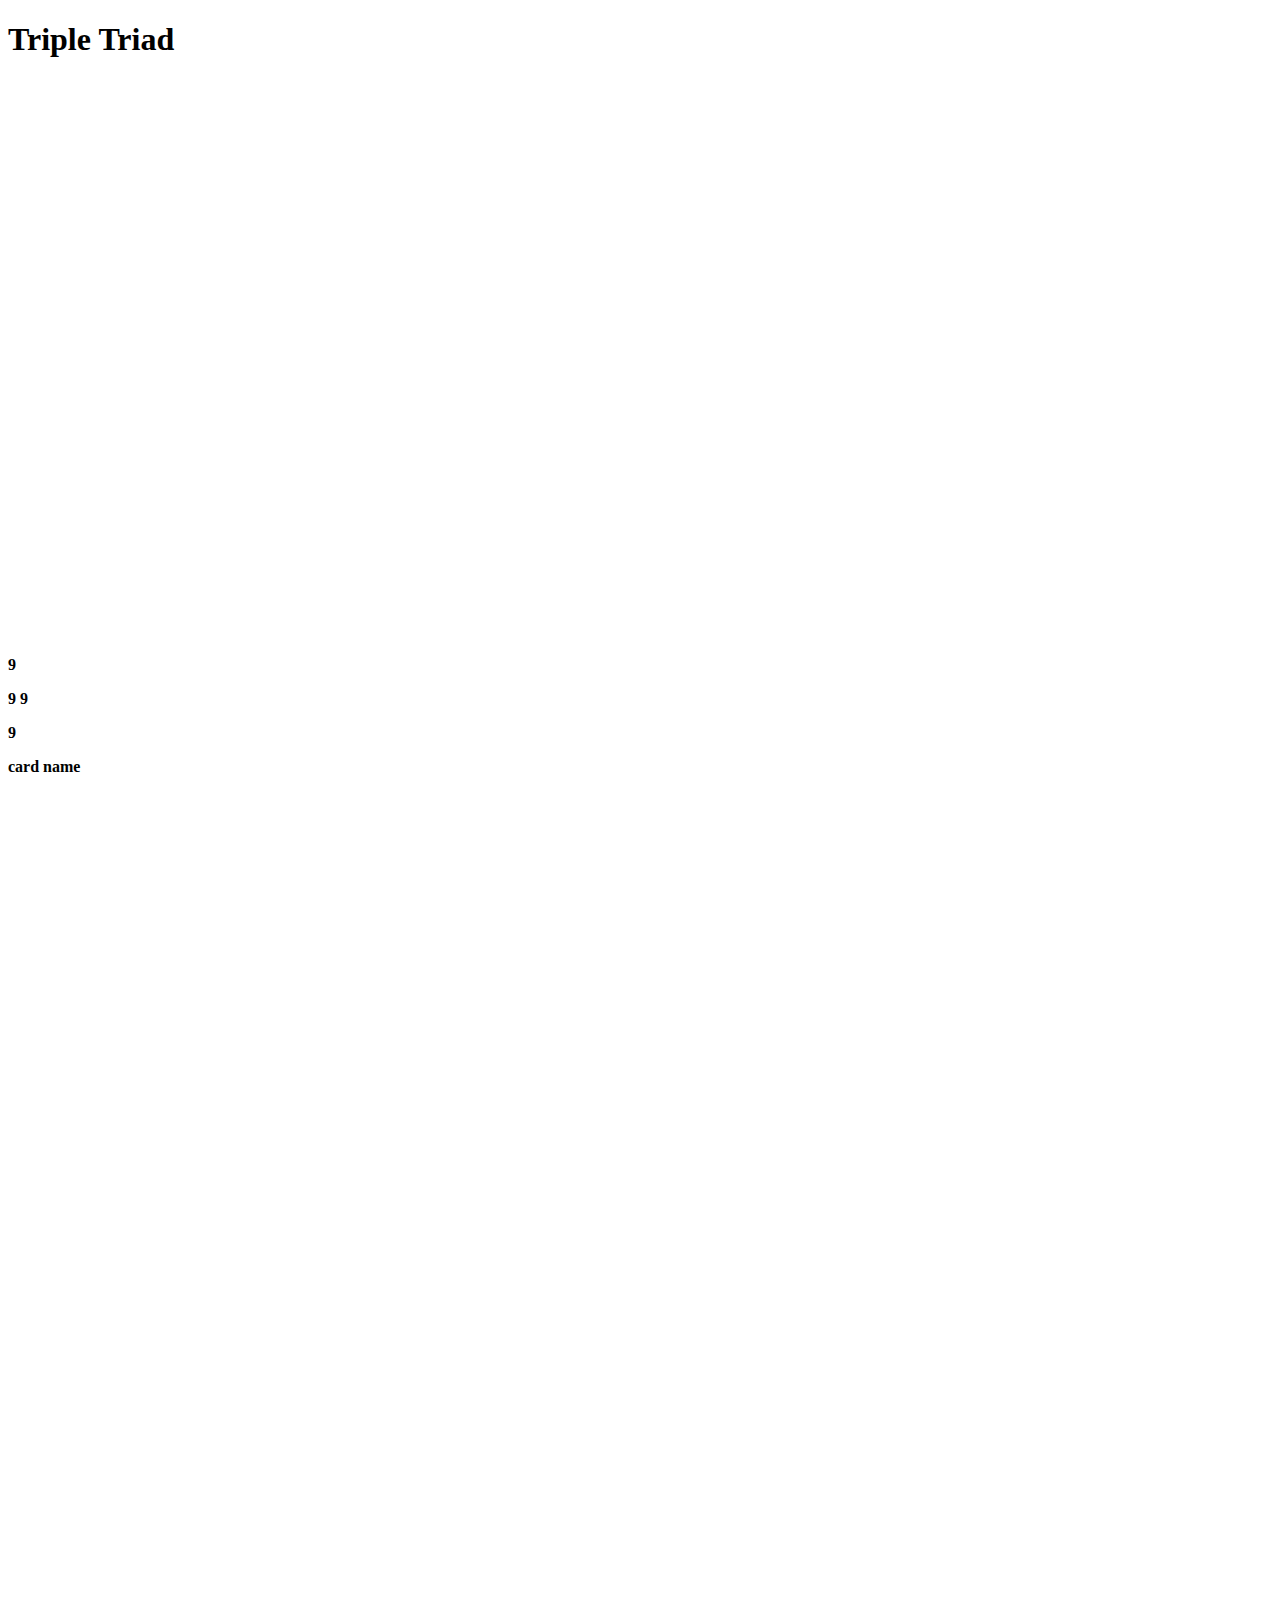
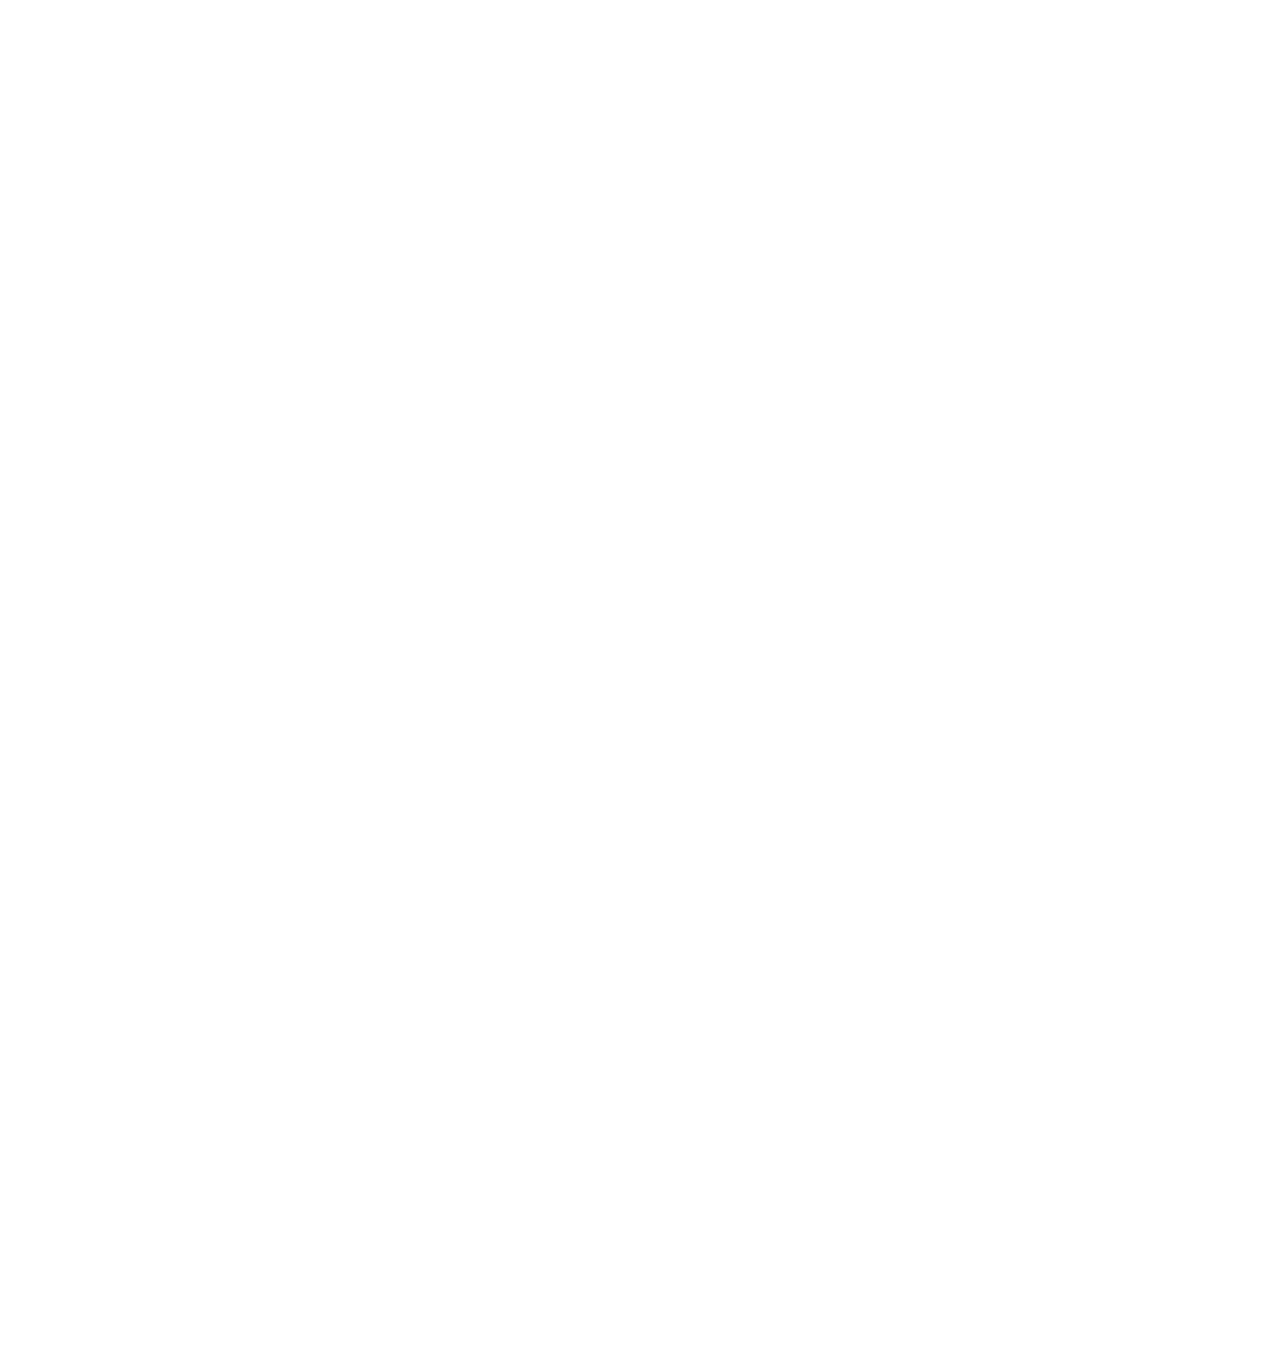
==== index.html @ 3835e5b9 "Add html and css sketch" ====
<!DOCTYPE html>
<html lang="en">
<head>
    <meta charset="UTF-8">
    <meta http-equiv="X-UA-Compatible" content="IE=edge">
    <meta name="viewport" content="width=device-width, initial-scale=1.0">
    <title>Triple Triad</title>
    
    <!-- Link to Bootstratp -->
    <link 
        rel="stylesheet" 
        href="https://cdn.jsdelivr.net/npm/bootstrap@5.1.0/dist/css/bootstrap.min.css" integrity="sha384-KyZXEAg3QhqLMpG8r+8fhAXLRk2vvoC2f3B09zVXn8CA5QIVfZOJ3BCsw2P0p/We" crossorigin="anonymous"
    />

    <!-- Linking the styles -->
    <link rel="stylesheet" href="./assets/styles/style.css">
</head>
<body 
    class="
        container 
        vw-100
        vh-100
        d-flex
        flex-column
        justify-content-center
        align-items-center">

    <header>
        <nav>

        </nav>
    </header>

    <div class="game-title">
        <h1 class="m-5">Triple Triad</h1> 
    </div>
    <div>
        
        <div class="board-area d-flex align-items-stretch">
            
            <div id="player2-hands" class="row tile-row d-flex flex-column justify-content-center align-items-center">
                <div class="col border border-dark text-center player-hands"></div>
            </div>
            
            <div id="main-board" class="row tile-row d-flex justify-content-center align-items-center">
                <div class="col-4 border border-dark text-center tile">
                    <p id="top" class="text-end me-2 my-0">9</p>
                    <p class="text-end my-0"><span id="left" class="me-1">9</span> <span id="right">9</span></p>
                    <p id="bottom" class="text-end me-2 my-0">9</p>
                    <p id="card-name" class="card-name mt-3">card name</p>
                </div>
                <div class="col-4 border border-dark text-center tile"></div>
                <div class="col-4 border border-dark text-center tile"></div>
                <div class="col-4 border border-dark text-center tile"></div>
                <div class="col-4 border border-dark text-center tile"></div>
                <div class="col-4 border border-dark text-center tile"></div>
                <div class="col-4 border border-dark text-center tile"></div>
                <div class="col-4 border border-dark text-center tile"></div>
                <div class="col-4 border border-dark text-center tile"></div>
            </div>
            
            <div id="player1-hands" class="row tile-row d-flex flex-column justify-content-center align-items-center">
                <div class="col border border-dark text-center player-hands"></div>
            </div>
            
        </div>
        

    </div>
    
    <!-- Linking JS -->
    <script src="./assets/scripts/game.js"></script>
    <script src="./assets/scripts/index.js"></script>

</body>
</html>
---- assets/styles/style.css ----
.tile {
    height: 192px;
    font-size: 16px;
    font-weight: bold;
  }
  
.tile-row {
    width: calc(160px * 3);
}

.player-hands {
    height: calc(112px * 5);
    width: 162px;
}

#player2-hands {
    width: 300px;
}

#player1-hands {
    width: 300px;
}
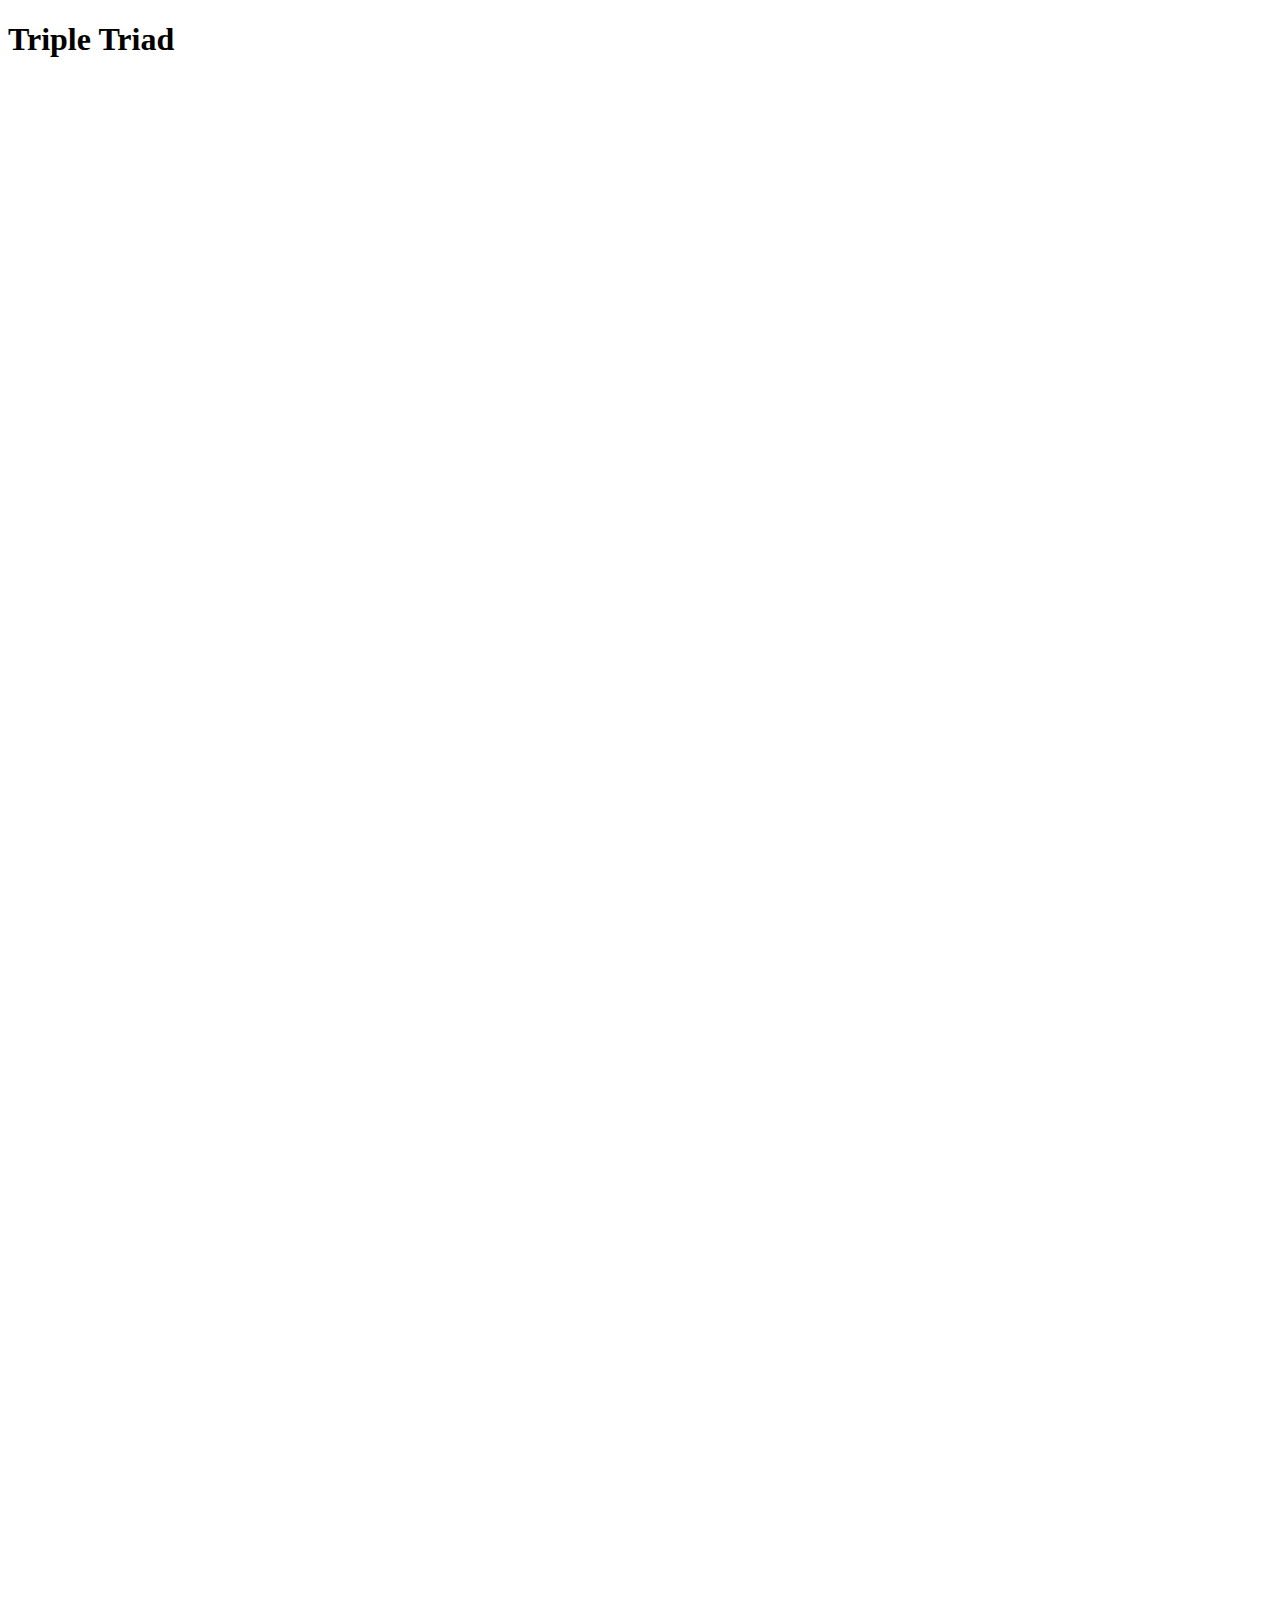
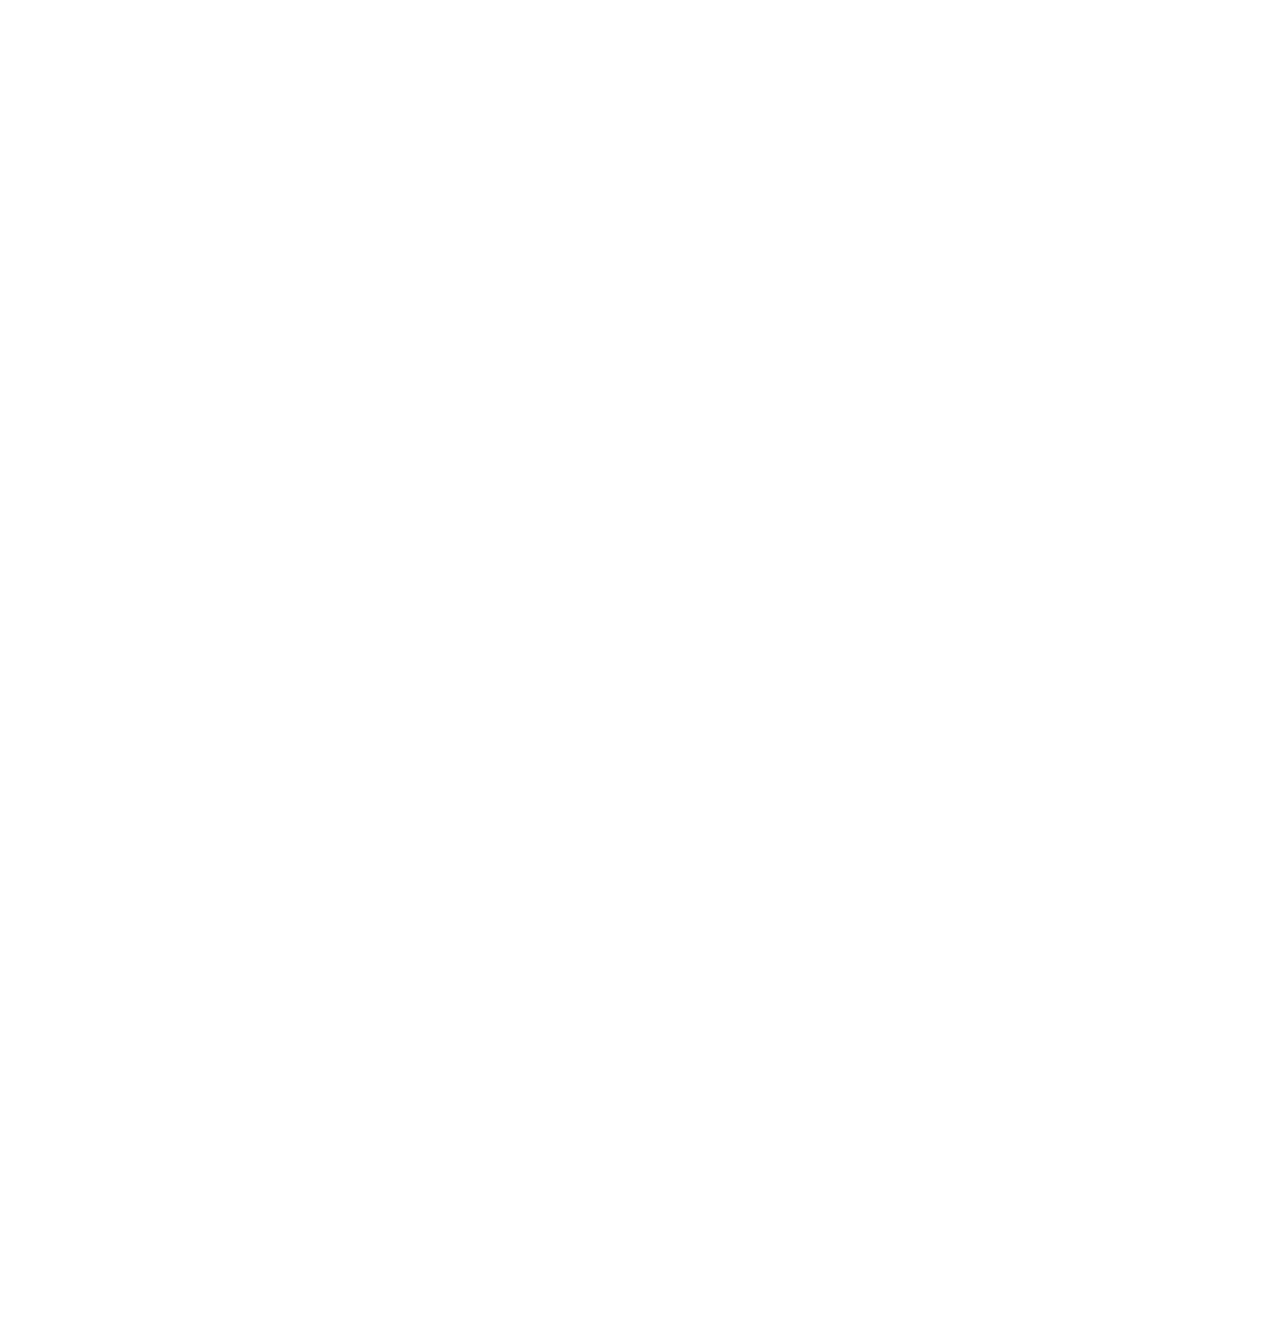
==== commit 2c2684d3: "Create the board and the players deck" ====
--- a/index.html
+++ b/index.html
@@ -32,40 +32,39 @@
     </header>
 
     <div class="game-title">
-        <h1 class="m-5">Triple Triad</h1> 
+        <h1>Triple Triad</h1> 
     </div>
-    <div>
+    <div class="">
+    <div class="board-area d-flex align-items-center">
         
-        <div class="board-area d-flex align-items-stretch">
-            
-            <div id="player2-hands" class="row tile-row d-flex flex-column justify-content-center align-items-center">
-                <div class="col border border-dark text-center player-hands"></div>
-            </div>
-            
-            <div id="main-board" class="row tile-row d-flex justify-content-center align-items-center">
-                <div class="col-4 border border-dark text-center tile">
-                    <p id="top" class="text-end me-2 my-0">9</p>
-                    <p class="text-end my-0"><span id="left" class="me-1">9</span> <span id="right">9</span></p>
-                    <p id="bottom" class="text-end me-2 my-0">9</p>
-                    <p id="card-name" class="card-name mt-3">card name</p>
-                </div>
-                <div class="col-4 border border-dark text-center tile"></div>
-                <div class="col-4 border border-dark text-center tile"></div>
-                <div class="col-4 border border-dark text-center tile"></div>
-                <div class="col-4 border border-dark text-center tile"></div>
-                <div class="col-4 border border-dark text-center tile"></div>
-                <div class="col-4 border border-dark text-center tile"></div>
-                <div class="col-4 border border-dark text-center tile"></div>
-                <div class="col-4 border border-dark text-center tile"></div>
-            </div>
-            
-            <div id="player1-hands" class="row tile-row d-flex flex-column justify-content-center align-items-center">
-                <div class="col border border-dark text-center player-hands"></div>
-            </div>
-            
+        <div id="player2-hands" class="row tile-row d-flex flex-column justify-content-center align-items-center player-hands">
+            <div class="col border border-dark text-center player2-hands-cards"></div>
+            <div class="col border border-dark text-center player2-hands-cards"></div>
+            <div class="col border border-dark text-center player2-hands-cards"></div>
+            <div class="col border border-dark text-center player2-hands-cards"></div>
+            <div class="col border border-dark text-center player2-hands-cards"></div>
         </div>
         
-
+        <div id="main-board" class="row tile-row d-flex justify-content-center align-items-center">
+            <div class="col-4 border border-dark text-center tile"></div>
+            <div class="col-4 border border-dark text-center tile"></div>
+            <div class="col-4 border border-dark text-center tile"></div>
+            <div class="col-4 border border-dark text-center tile"></div>
+            <div class="col-4 border border-dark text-center tile"></div>
+            <div class="col-4 border border-dark text-center tile"></div>
+            <div class="col-4 border border-dark text-center tile"></div>
+            <div class="col-4 border border-dark text-center tile"></div>
+            <div class="col-4 border border-dark text-center tile"></div>
+        </div>
+        
+        <div id="player1-hands" class="row tile-row d-flex flex-column justify-content-center align-items-center player-hands">
+            <div class="col border border-dark text-center player1-hands-cards"></div>
+            <div class="col border border-dark text-center player1-hands-cards"></div>
+            <div class="col border border-dark text-center player1-hands-cards"></div>
+            <div class="col border border-dark text-center player1-hands-cards"></div>
+            <div class="col border border-dark text-center player1-hands-cards"></div>
+        </div>
+    </div>  
     </div>
     
     <!-- Linking JS -->
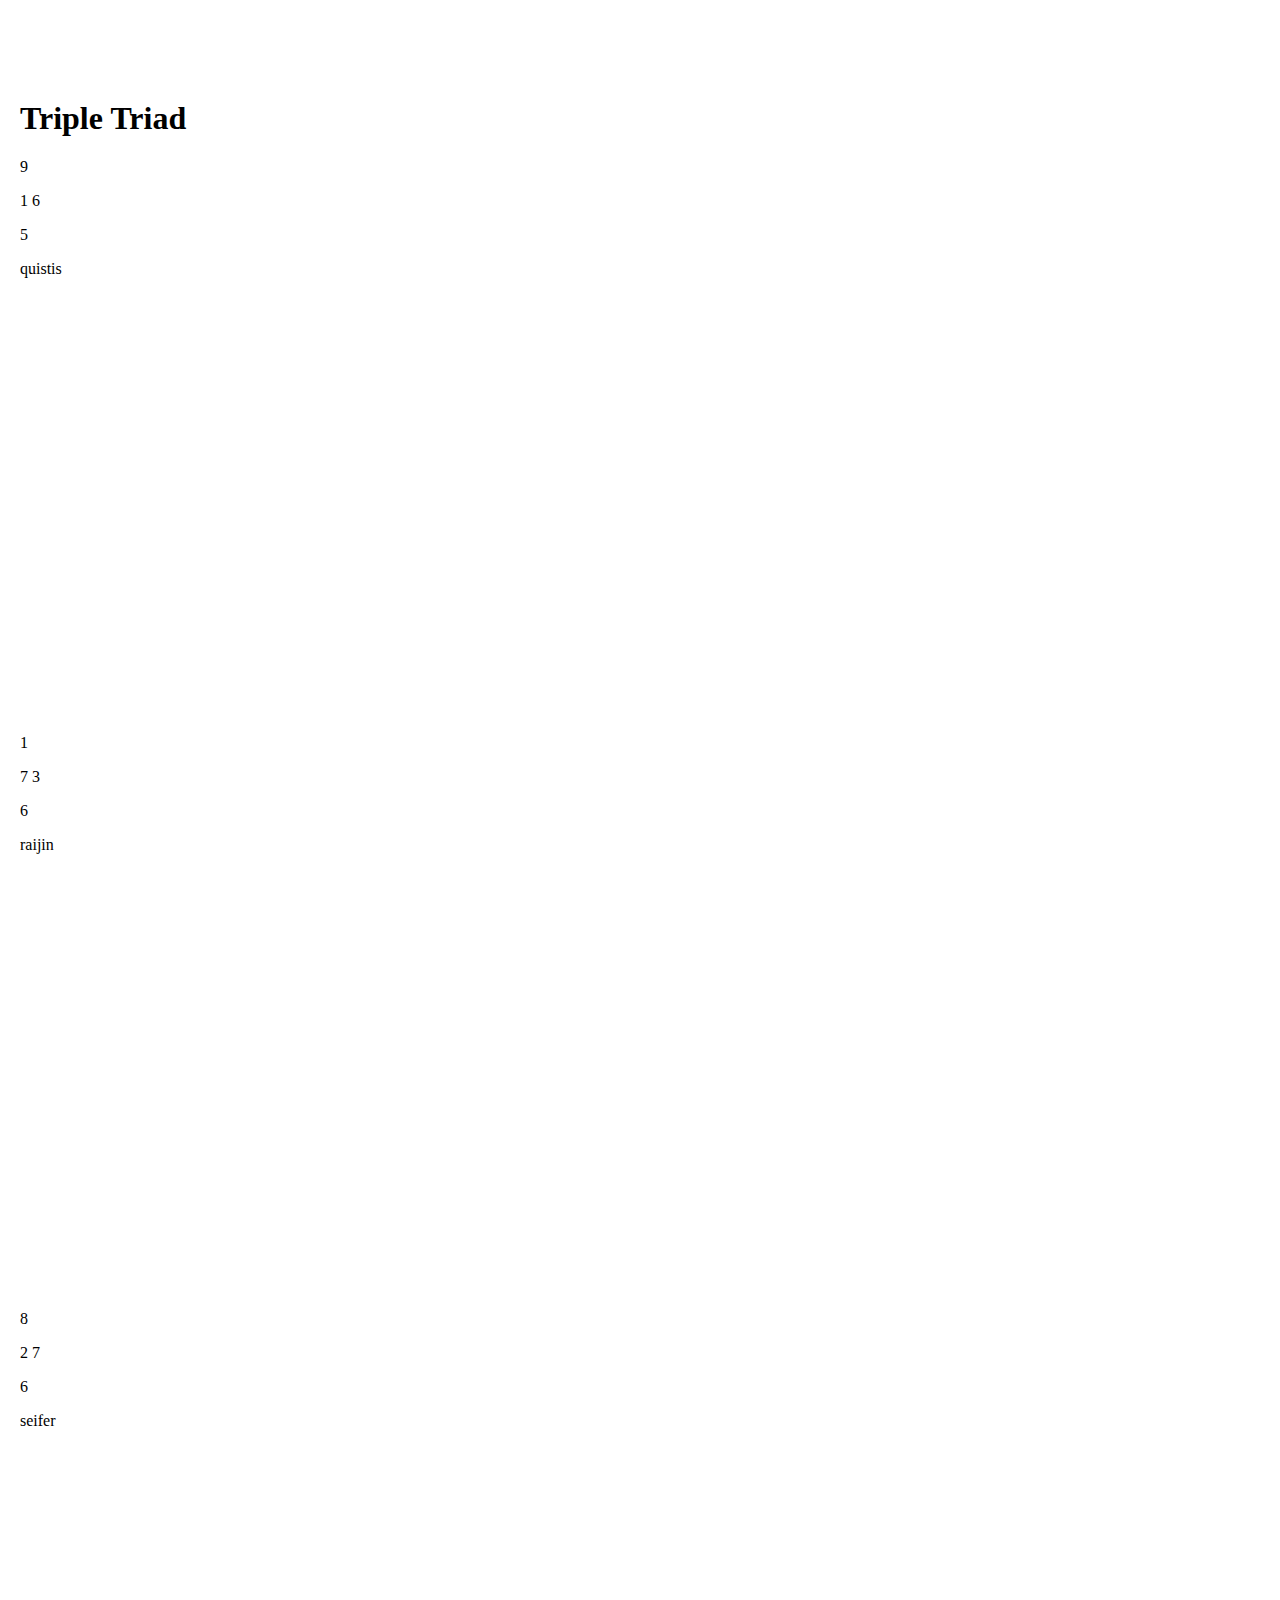
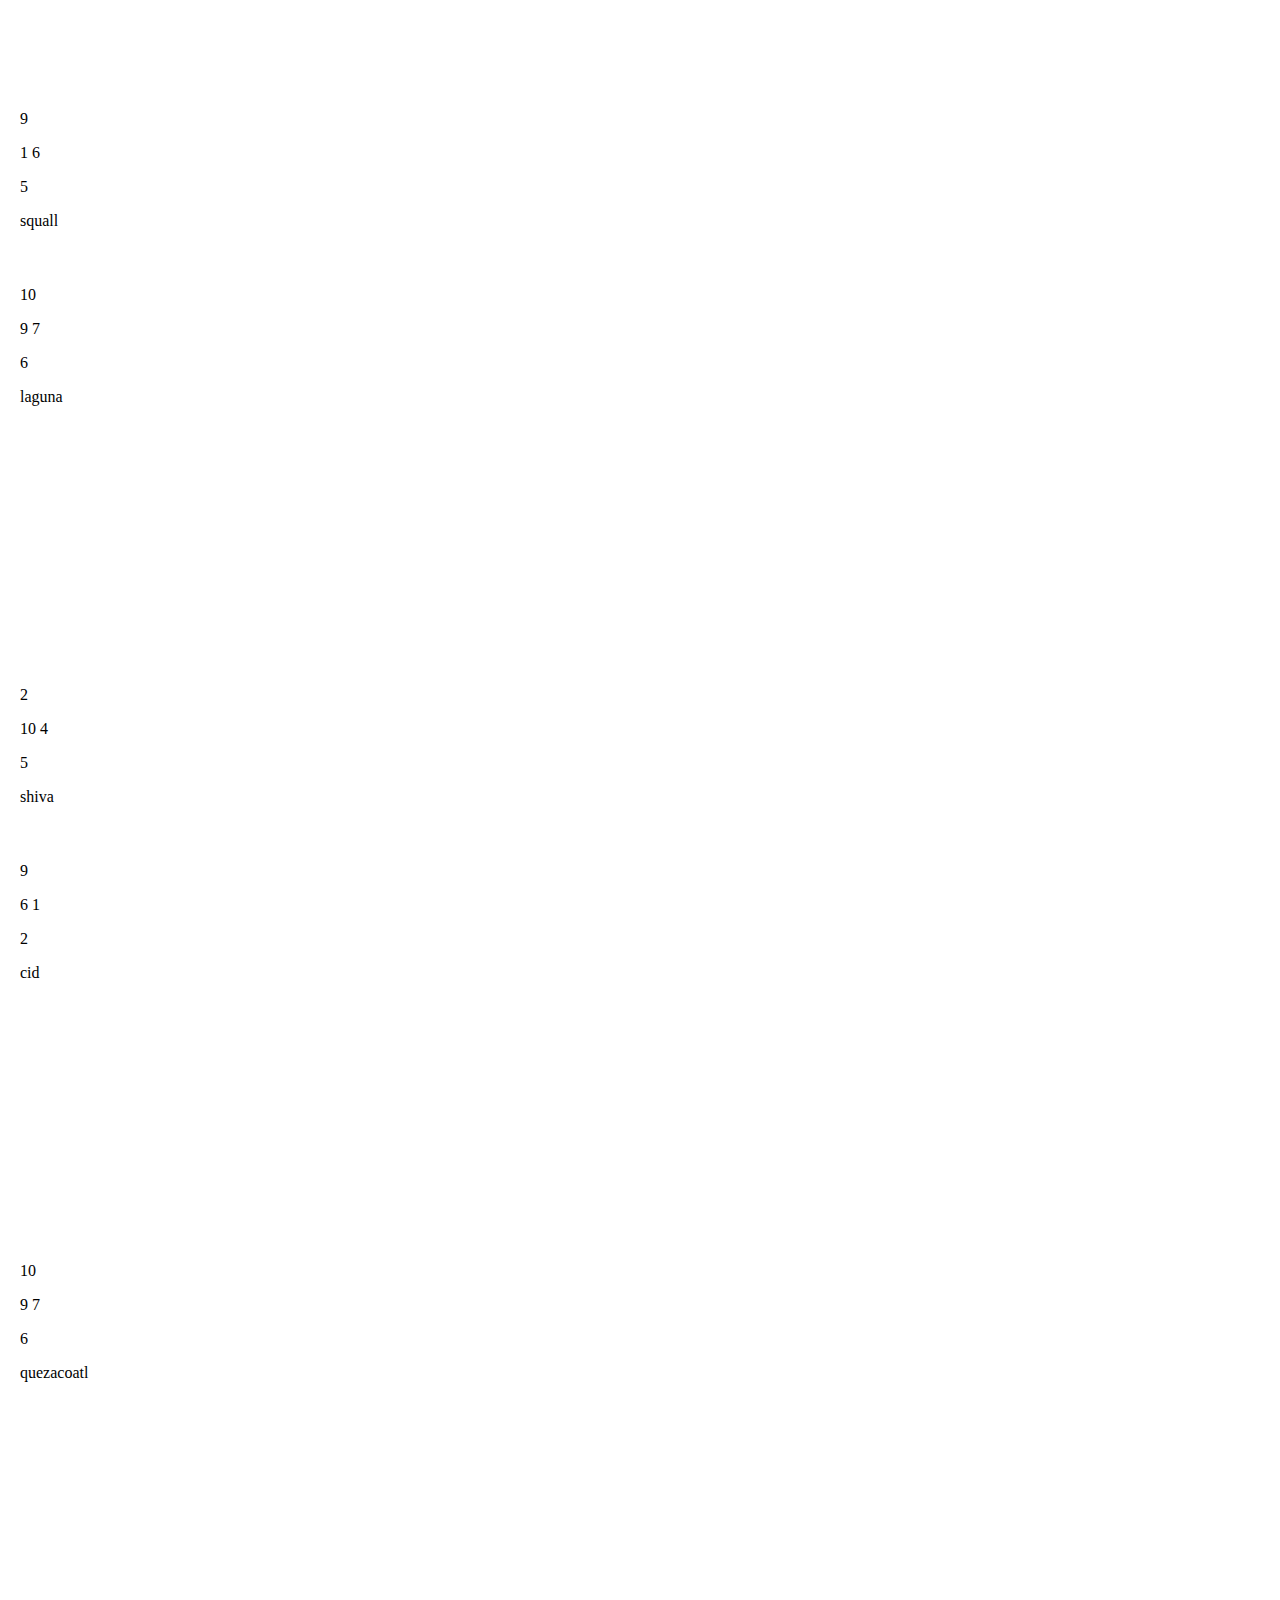
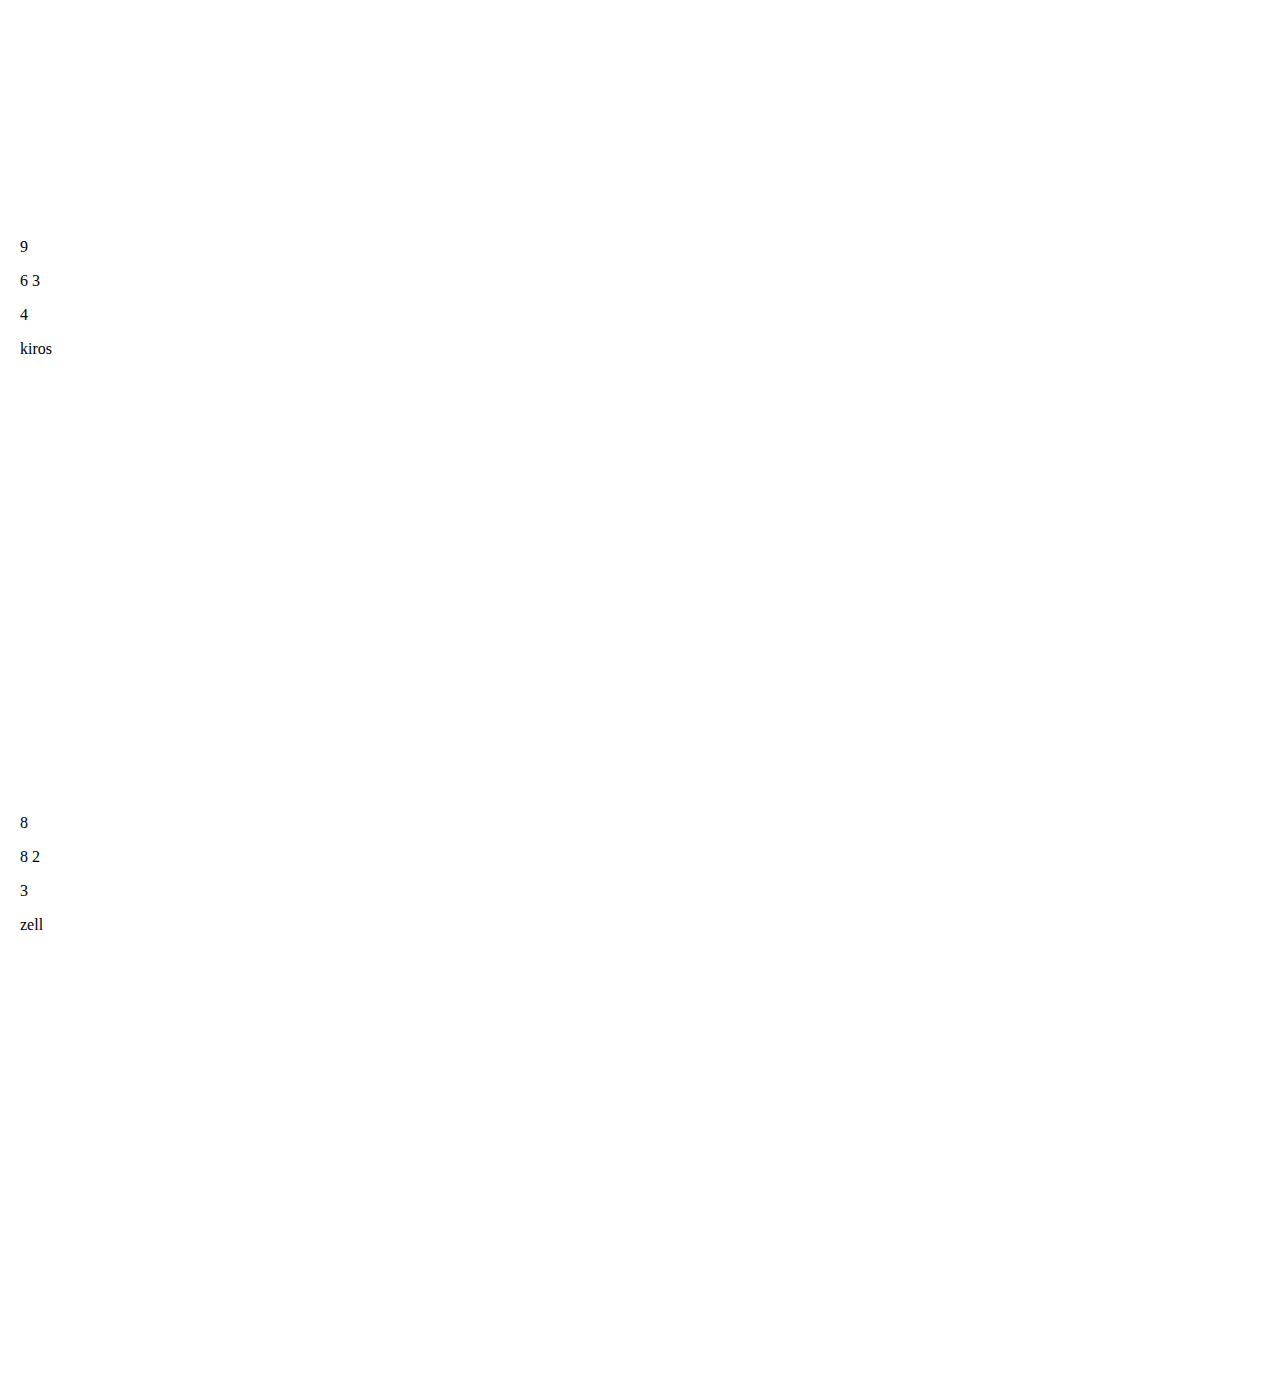
==== commit 5bab8884: "create ids for board cards and card attributes for card hands" ====
--- a/index.html
+++ b/index.html
@@ -37,32 +37,32 @@
     <div class="">
     <div class="board-area d-flex align-items-center">
         
-        <div id="player2-hands" class="row tile-row d-flex flex-column justify-content-center align-items-center player-hands">
-            <div class="col border border-dark text-center player2-hands-cards"></div>
-            <div class="col border border-dark text-center player2-hands-cards"></div>
-            <div class="col border border-dark text-center player2-hands-cards"></div>
-            <div class="col border border-dark text-center player2-hands-cards"></div>
-            <div class="col border border-dark text-center player2-hands-cards"></div>
+        <div id="player2-hands" class="row d-flex flex-column justify-content-center align-items-center player-hands">
+            <div card="0" class="col border border-dark text-center player2-hands-cards"></div>
+            <div card="1" class="col border border-dark text-center player2-hands-cards"></div>
+            <div card="2" class="col border border-dark text-center player2-hands-cards"></div>
+            <div card="3" class="col border border-dark text-center player2-hands-cards"></div>
+            <div card="4" class="col border border-dark text-center player2-hands-cards"></div>
         </div>
         
         <div id="main-board" class="row tile-row d-flex justify-content-center align-items-center">
-            <div class="col-4 border border-dark text-center tile"></div>
-            <div class="col-4 border border-dark text-center tile"></div>
-            <div class="col-4 border border-dark text-center tile"></div>
-            <div class="col-4 border border-dark text-center tile"></div>
-            <div class="col-4 border border-dark text-center tile"></div>
-            <div class="col-4 border border-dark text-center tile"></div>
-            <div class="col-4 border border-dark text-center tile"></div>
-            <div class="col-4 border border-dark text-center tile"></div>
-            <div class="col-4 border border-dark text-center tile"></div>
+            <div id="0" class="col-4 border border-dark text-center tile"></div>
+            <div id="1" class="col-4 border border-dark text-center tile"></div>
+            <div id="2" class="col-4 border border-dark text-center tile"></div>
+            <div id="3" class="col-4 border border-dark text-center tile"></div>
+            <div id="4" class="col-4 border border-dark text-center tile"></div>
+            <div id="5" class="col-4 border border-dark text-center tile"></div>
+            <div id="6" class="col-4 border border-dark text-center tile"></div>
+            <div id="7" class="col-4 border border-dark text-center tile"></div>
+            <div id="8" class="col-4 border border-dark text-center tile"></div>
         </div>
         
-        <div id="player1-hands" class="row tile-row d-flex flex-column justify-content-center align-items-center player-hands">
-            <div class="col border border-dark text-center player1-hands-cards"></div>
-            <div class="col border border-dark text-center player1-hands-cards"></div>
-            <div class="col border border-dark text-center player1-hands-cards"></div>
-            <div class="col border border-dark text-center player1-hands-cards"></div>
-            <div class="col border border-dark text-center player1-hands-cards"></div>
+        <div id="player1-hands" class="row d-flex flex-column justify-content-center align-items-center player-hands">
+            <div card="0" class="col border border-dark text-center player1-hands-cards"></div>
+            <div card="1" class="col border border-dark text-center player1-hands-cards"></div>
+            <div card="2" class="col border border-dark text-center player1-hands-cards"></div>
+            <div card="3" class="col border border-dark text-center player1-hands-cards"></div>
+            <div card="4" class="col border border-dark text-center player1-hands-cards"></div>
         </div>
     </div>  
     </div>
--- a/assets/styles/style.css
+++ b/assets/styles/style.css
@@ -1,22 +1,28 @@
+
+body {
+    margin: 100px 20px;
+}
+
 .tile {
     height: 192px;
     font-size: 16px;
     font-weight: bold;
   }
-  
+
 .tile-row {
     width: calc(160px * 3);
+    height: calc(192px * 3);
 }
 
-.player-hands {
+.player1-hands-cards,
+.player2-hands-cards {
     height: calc(112px * 5);
     width: 162px;
 }
 
-#player2-hands {
+
+
+.player-hands {
     width: 300px;
-}
-
-#player1-hands {
-    width: 300px;
+    height: calc(192px * 5);
 }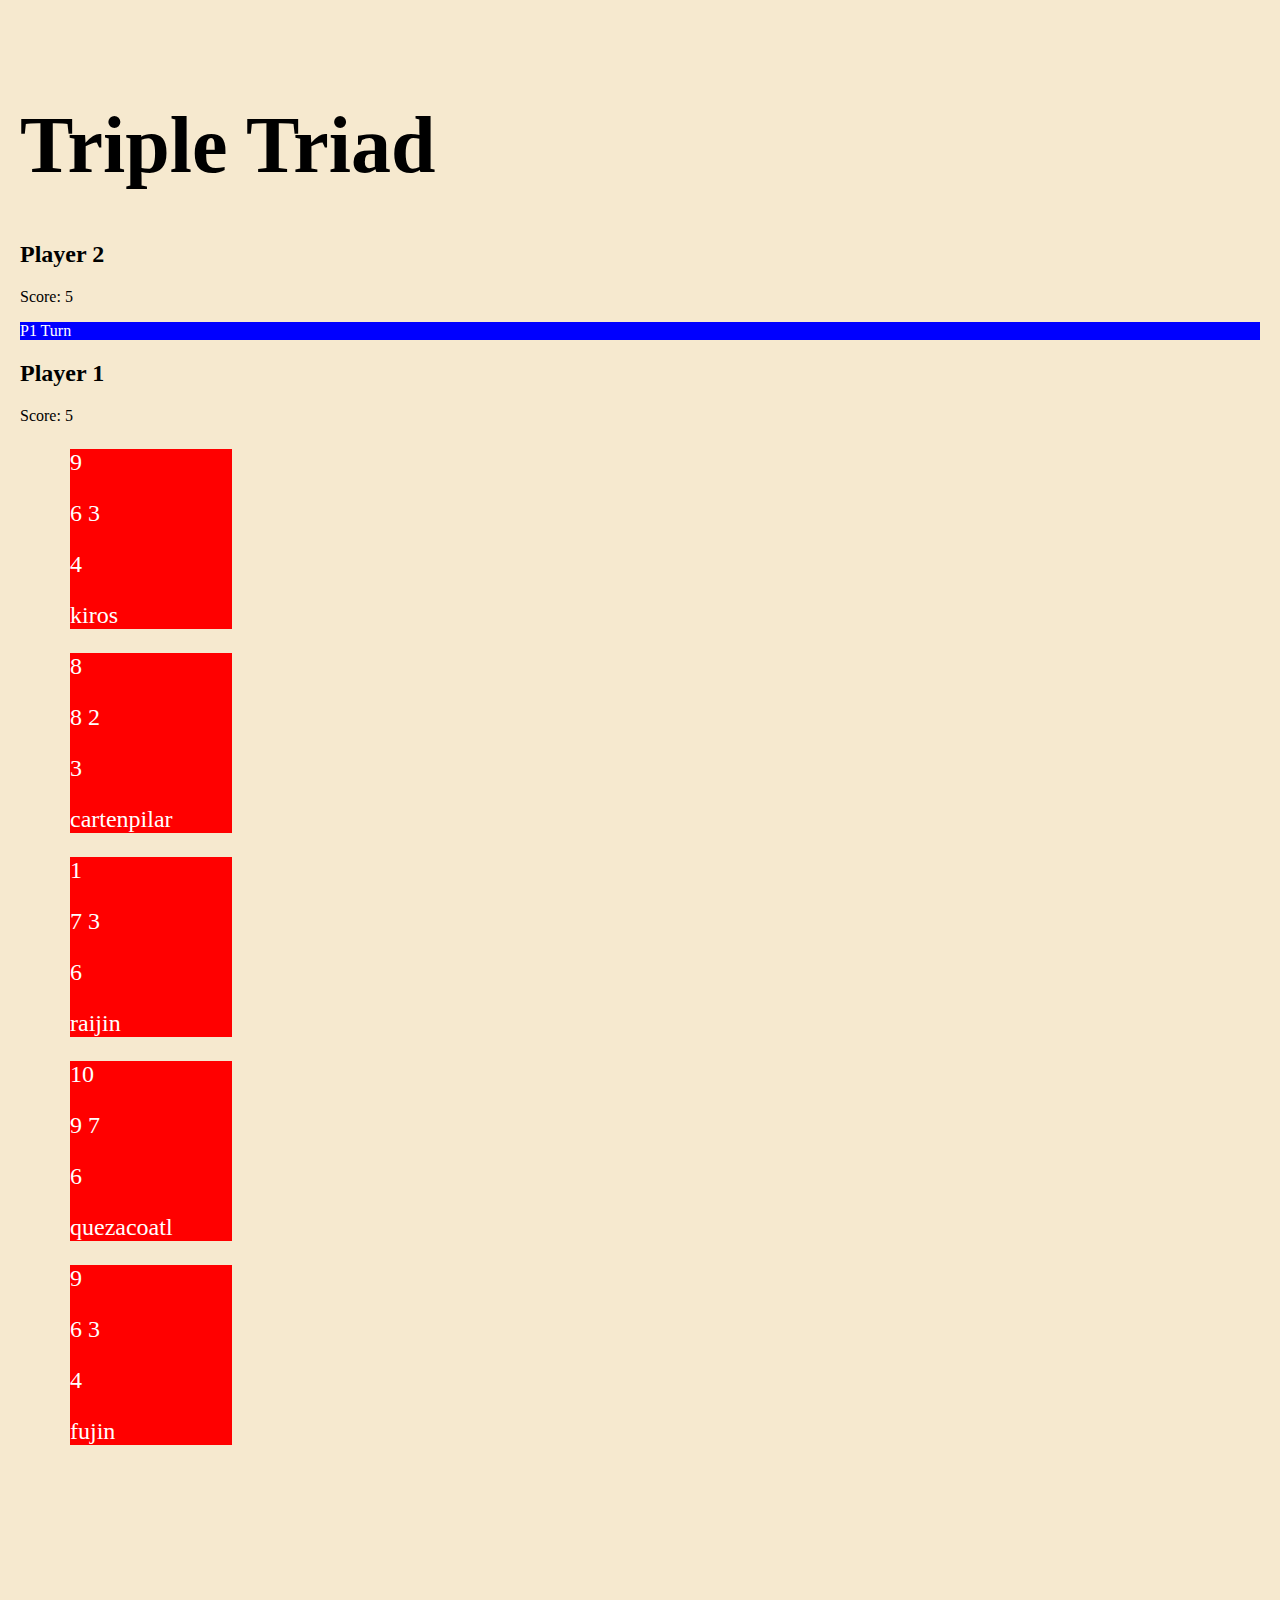
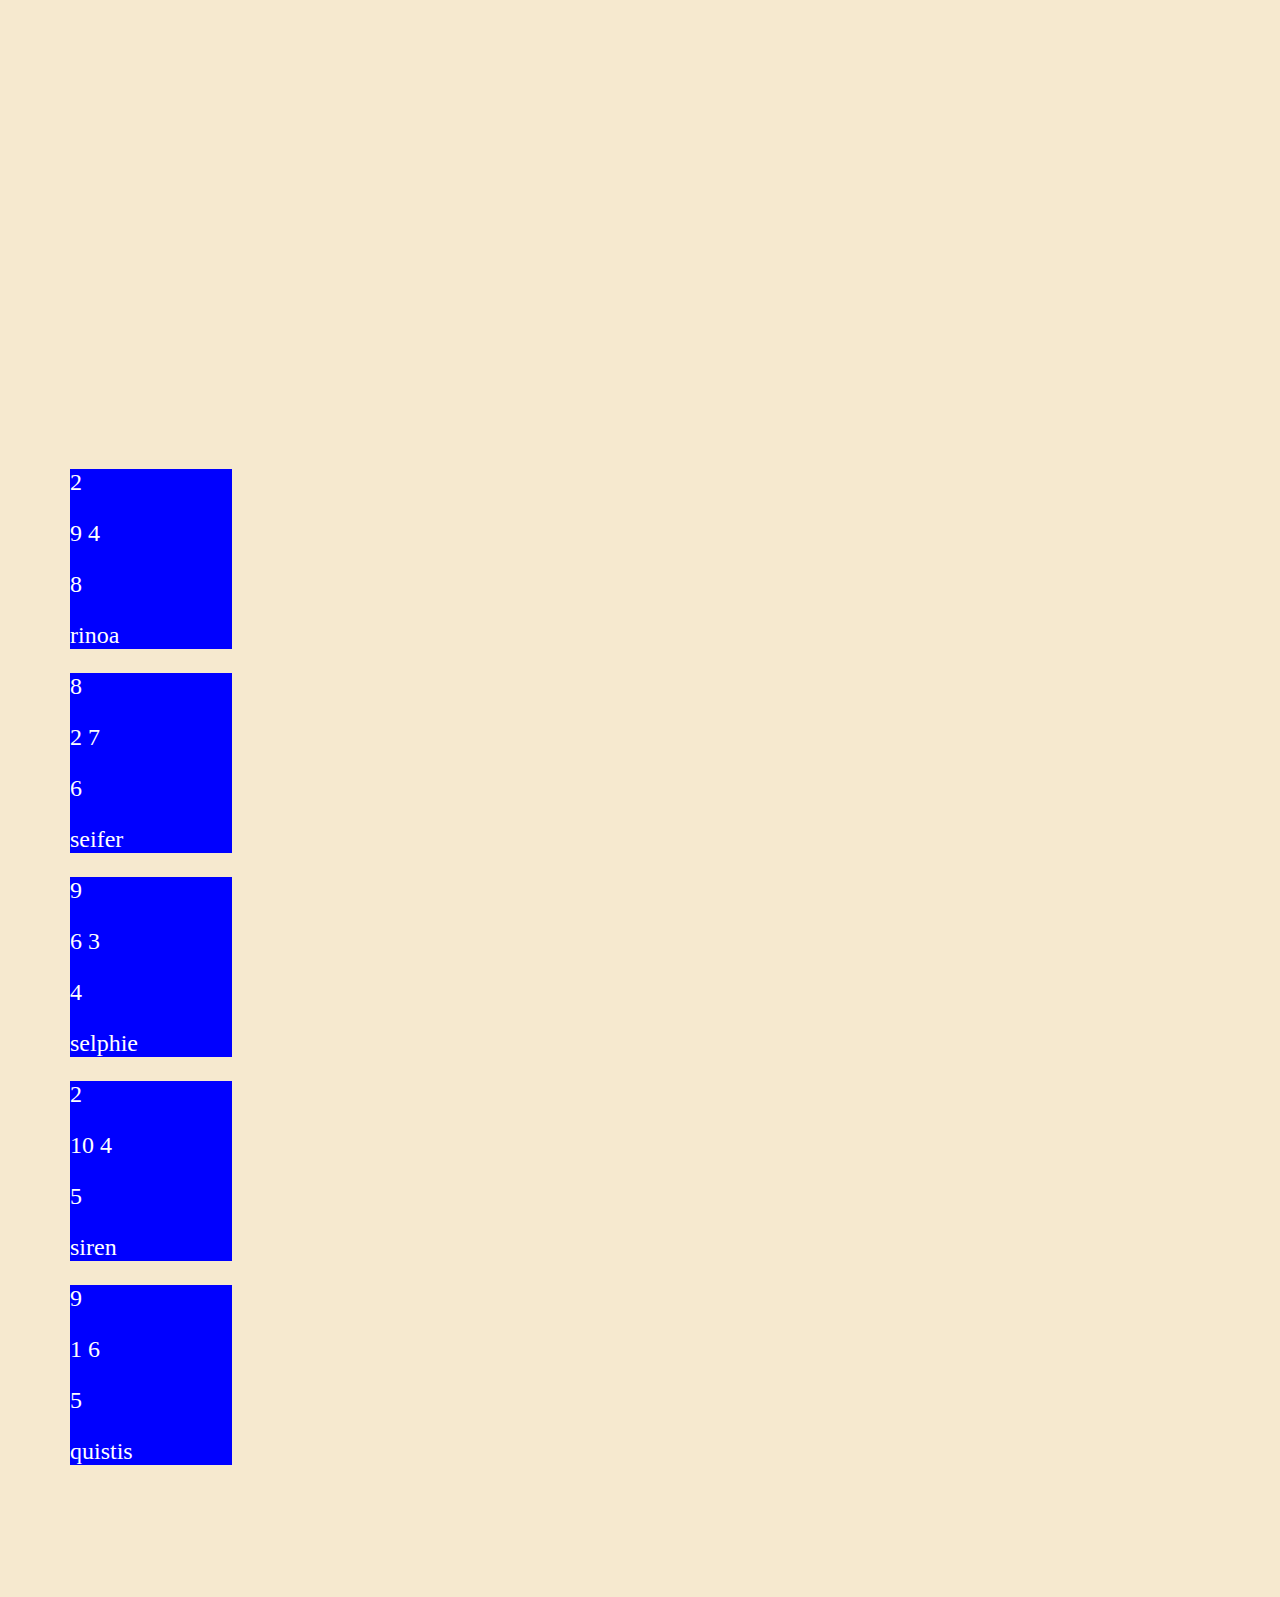
==== commit 30e52814: "Add Info bar" ====
--- a/index.html
+++ b/index.html
@@ -34,6 +34,20 @@
     <div class="game-title">
         <h1>Triple Triad</h1> 
     </div>
+    <div class="game-info d-flex justify-content-between align-items-center mb-3">
+        <div class="score">
+            <h2>Player 2</h2>
+            <p>Score: <span id="score2">5</span></p>
+        </div>
+        <div class="turn color-blue">
+            <p id="turn">P1 Turn</p>
+        </div>
+        <div class="score">
+            <h2>Player 1</h2>
+            <p>Score: <span id="score1">5</span></p>
+        </div>
+    </div>
+    
     <div class="">
     <div class="board-area d-flex align-items-center">
         
--- a/assets/styles/style.css
+++ b/assets/styles/style.css
@@ -1,11 +1,17 @@
 
 body {
     margin: 100px 20px;
+    background-color: #F6E9CF;
+}
+
+.game-title h1 {
+    font-size: 80px;
+    margin-bottom: 50px;
 }
 
 .tile {
     height: 192px;
-    font-size: 16px;
+    font-size: 24px;
     font-weight: bold;
   }
 
@@ -16,13 +22,35 @@
 
 .player1-hands-cards,
 .player2-hands-cards {
-    height: calc(112px * 5);
+    /* height: calc(112px * 5); */
     width: 162px;
+    margin: 3px 0;
+    font-size: 24px;
 }
 
+.player1-hands-cards {
+    background-color: blue;
+    color: white;
+}
+
+
+.player2-hands-cards {
+    background-color: red;
+    color: white;
+}
 
 
 .player-hands {
     width: 300px;
-    height: calc(192px * 5);
+    margin: 0 50px;
+}
+
+.color-red {
+    background-color: red;
+    color: white;
+}
+
+.color-blue {
+    background-color: blue;
+    color: white;
 }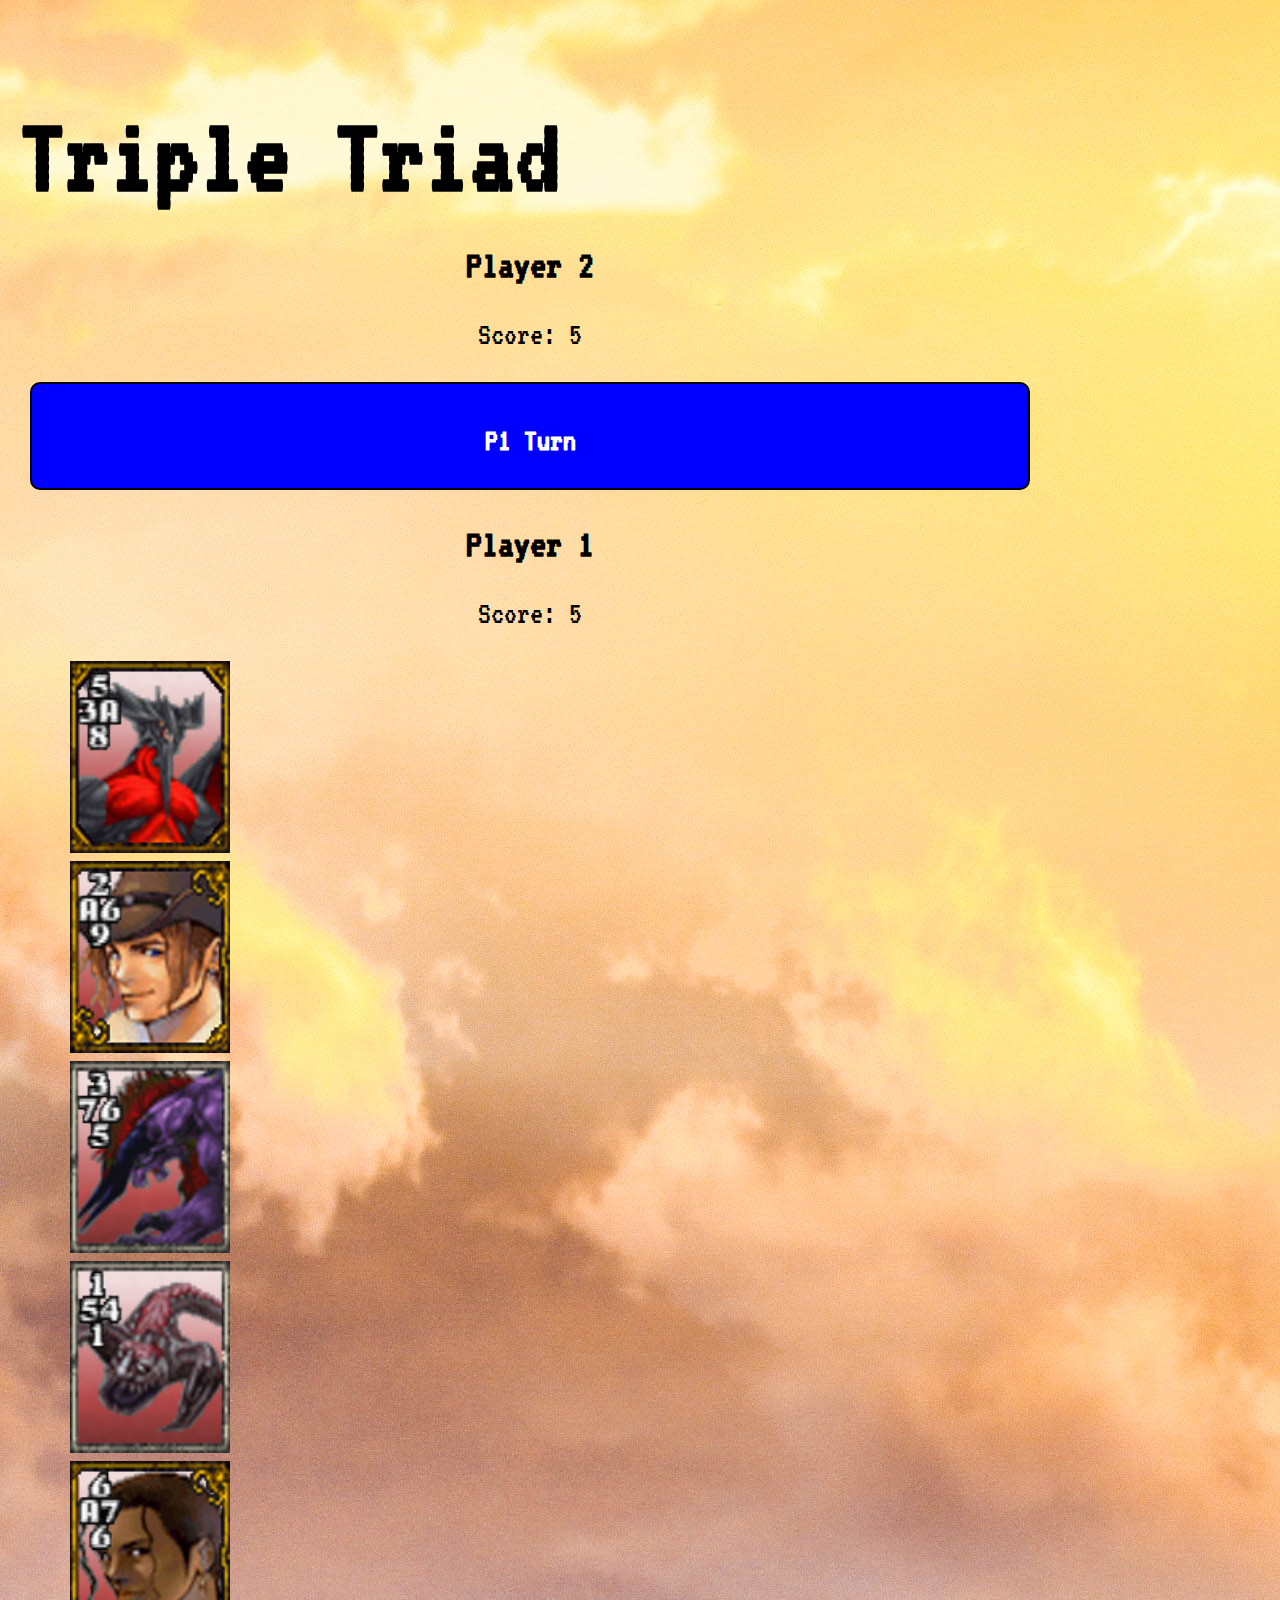
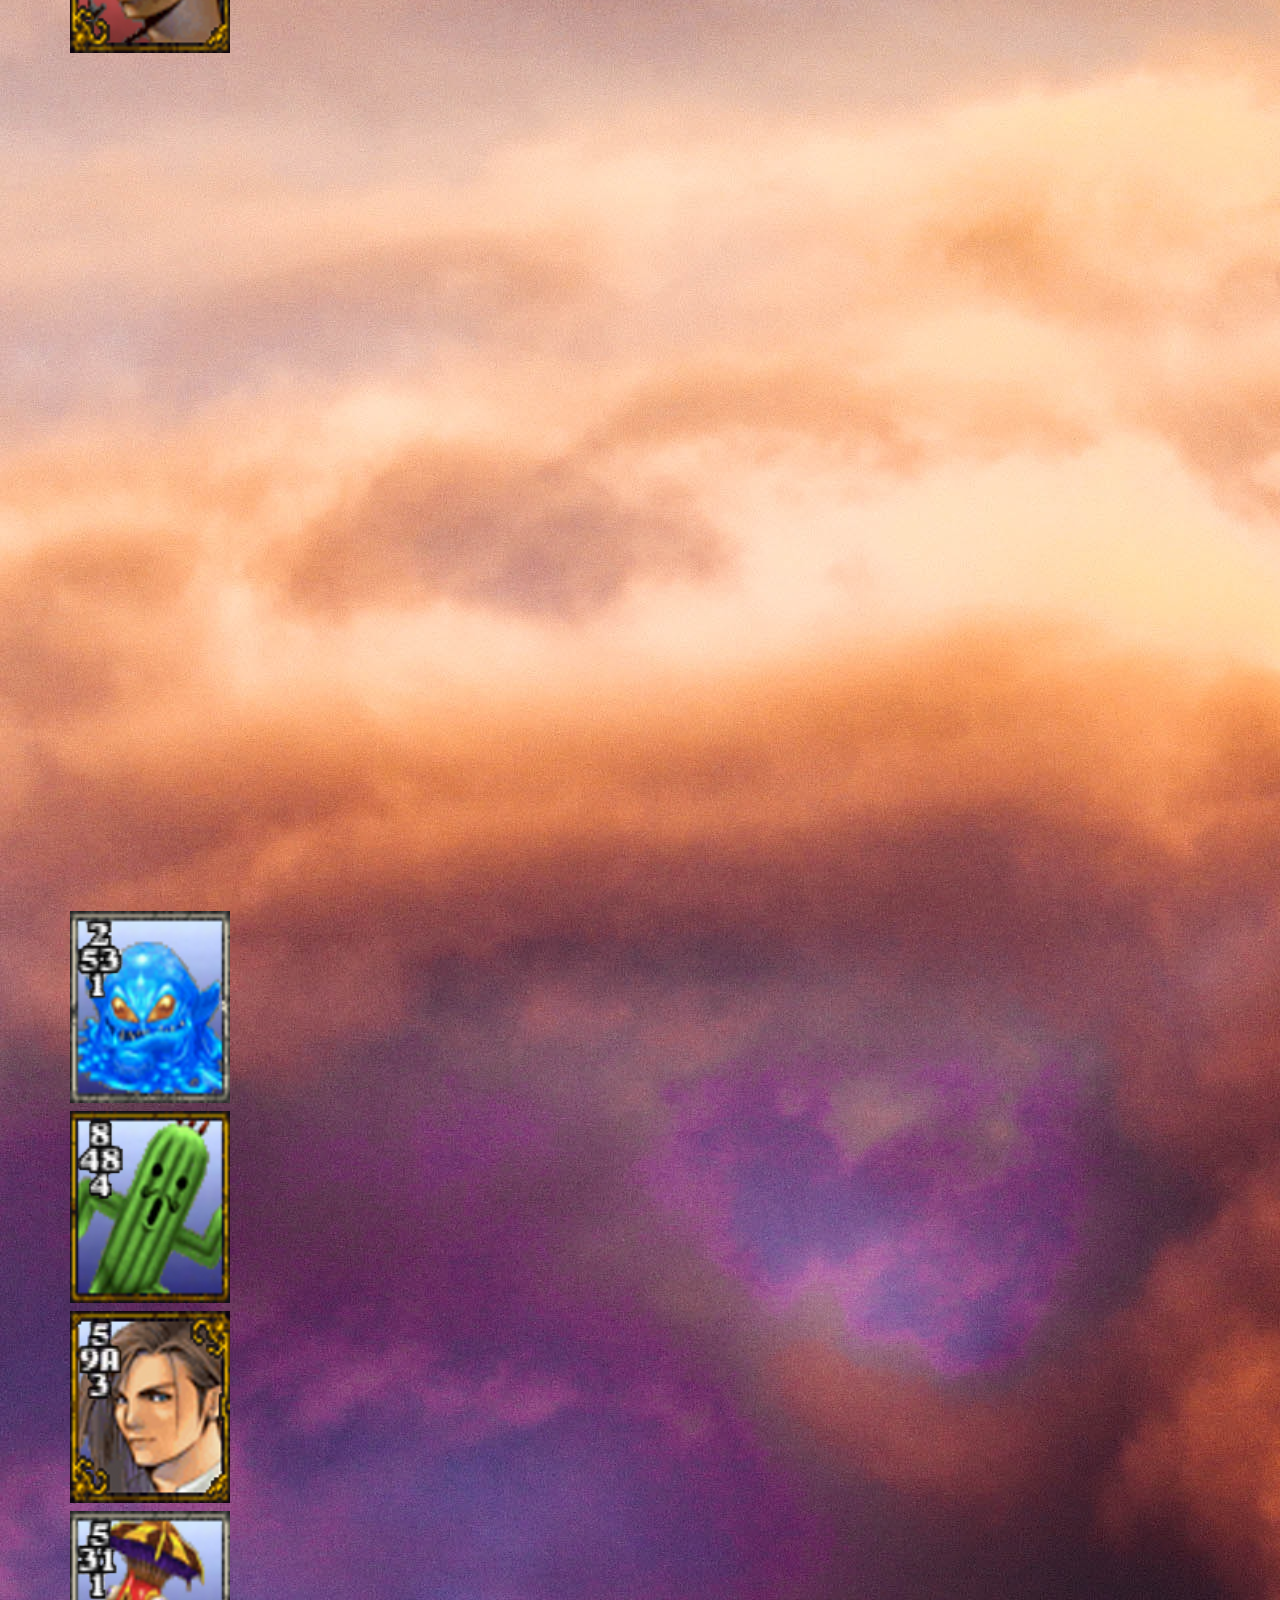
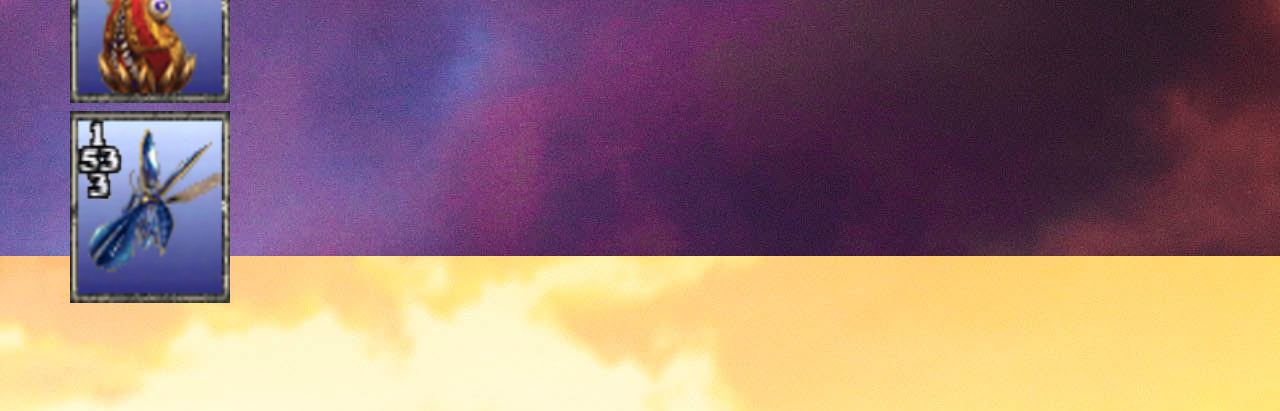
==== commit 6e8bb4a2: "Added Effects - background, card arts and sounds" ====
--- a/index.html
+++ b/index.html
@@ -6,6 +6,11 @@
     <meta name="viewport" content="width=device-width, initial-scale=1.0">
     <title>Triple Triad</title>
     
+    <!-- Font -->
+    <link rel="preconnect" href="https://fonts.googleapis.com"> 
+    <link rel="preconnect" href="https://fonts.gstatic.com" crossorigin> 
+    <link href="https://fonts.googleapis.com/css2?family=VT323&display=swap" rel="stylesheet">
+
     <!-- Link to Bootstratp -->
     <link 
         rel="stylesheet" 
@@ -17,19 +22,11 @@
 </head>
 <body 
     class="
-        container 
-        vw-100
-        vh-100
+        container
         d-flex
         flex-column
         justify-content-center
         align-items-center">
-
-    <header>
-        <nav>
-
-        </nav>
-    </header>
 
     <div class="game-title">
         <h1>Triple Triad</h1> 
@@ -48,38 +45,37 @@
         </div>
     </div>
     
-    <div class="">
     <div class="board-area d-flex align-items-center">
         
         <div id="player2-hands" class="row d-flex flex-column justify-content-center align-items-center player-hands">
-            <div card="0" class="col border border-dark text-center player2-hands-cards"></div>
-            <div card="1" class="col border border-dark text-center player2-hands-cards"></div>
-            <div card="2" class="col border border-dark text-center player2-hands-cards"></div>
-            <div card="3" class="col border border-dark text-center player2-hands-cards"></div>
-            <div card="4" class="col border border-dark text-center player2-hands-cards"></div>
+            <div card="0" class="col text-center player2-hands-cards"></div>
+            <div card="1" class="col text-center player2-hands-cards"></div>
+            <div card="2" class="col text-center player2-hands-cards"></div>
+            <div card="3" class="col text-center player2-hands-cards"></div>
+            <div card="4" class="col text-center player2-hands-cards"></div>
         </div>
         
-        <div id="main-board" class="row tile-row d-flex justify-content-center align-items-center">
-            <div id="0" class="col-4 border border-dark text-center tile"></div>
-            <div id="1" class="col-4 border border-dark text-center tile"></div>
-            <div id="2" class="col-4 border border-dark text-center tile"></div>
-            <div id="3" class="col-4 border border-dark text-center tile"></div>
-            <div id="4" class="col-4 border border-dark text-center tile"></div>
-            <div id="5" class="col-4 border border-dark text-center tile"></div>
-            <div id="6" class="col-4 border border-dark text-center tile"></div>
-            <div id="7" class="col-4 border border-dark text-center tile"></div>
-            <div id="8" class="col-4 border border-dark text-center tile"></div>
+        <div id="main-board" class="row tile-row d-flex justify-content-between align-items-center">
+            <div id="0" class="col-4 text-center tile"></div>
+            <div id="1" class="col-4 text-center tile"></div>
+            <div id="2" class="col-4 text-center tile"></div>
+            <div id="3" class="col-4 text-center tile"></div>
+            <div id="4" class="col-4 text-center tile"></div>
+            <div id="5" class="col-4 text-center tile"></div>
+            <div id="6" class="col-4 text-center tile"></div>
+            <div id="7" class="col-4 text-center tile"></div>
+            <div id="8" class="col-4 text-center tile"></div>
         </div>
         
         <div id="player1-hands" class="row d-flex flex-column justify-content-center align-items-center player-hands">
-            <div card="0" class="col border border-dark text-center player1-hands-cards"></div>
-            <div card="1" class="col border border-dark text-center player1-hands-cards"></div>
-            <div card="2" class="col border border-dark text-center player1-hands-cards"></div>
-            <div card="3" class="col border border-dark text-center player1-hands-cards"></div>
-            <div card="4" class="col border border-dark text-center player1-hands-cards"></div>
+            <div card="0" class="col text-center player1-hands-cards"></div>
+            <div card="1" class="col text-center player1-hands-cards"></div>
+            <div card="2" class="col text-center player1-hands-cards"></div>
+            <div card="3" class="col text-center player1-hands-cards"></div>
+            <div card="4" class="col text-center player1-hands-cards"></div>
         </div>
     </div>  
-    </div>
+    
     
     <!-- Linking JS -->
     <script src="./assets/scripts/game.js"></script>
--- a/assets/styles/style.css
+++ b/assets/styles/style.css
@@ -1,13 +1,59 @@
-
 body {
+    font-family: 'VT323', monospace;
     margin: 100px 20px;
     background-color: #F6E9CF;
+    height: 100%;
+    background-image: url("../img/background-total.jpg");
+}
+
+/* .board-area {
+    background-image: url(../img/background.jpg);
+    background-repeat: no-repeat;
+    background-size: cover;
+    background-position: center;
+} */
+
+#main-board {
+    background-image: url(../img/background_HD.png);
+    background-repeat: no-repeat;
+    background-size:cover;
+    background-position: center;
+    height: 600px;
+    width: 500px;
+    margin-bottom: 150px;
 }
 
 .game-title h1 {
-    font-size: 80px;
-    margin-bottom: 50px;
+    font-size: 112px;
+    margin-bottom: 30px;
+    margin-top: 10px;
 }
+
+.game-info {
+    width: 1000px;
+    text-align: center;
+    margin-left: 10px;
+}
+
+.turn {
+    font-size: 32px;
+    font-weight: bolder;
+    border: 2px solid black;
+    border-radius: 10px;
+    padding: 8px 22px 0 22px;
+    
+}
+
+.score h2 {
+    font-size: 40px;
+}
+
+.score p, 
+.score span {
+    font-size: 32px;
+}
+
+
 
 .tile {
     height: 192px;
@@ -29,20 +75,27 @@
 }
 
 .player1-hands-cards {
-    background-color: blue;
+    /* background-color: blue; */
     color: white;
+}
+
+.player1-hands-cards:hover,
+.player2-hands-cards:hover {
+    width: 10000px;
+    height: 10000px;
 }
 
 
 .player2-hands-cards {
-    background-color: red;
+    /* background-color: red; */
     color: white;
 }
 
 
 .player-hands {
     width: 300px;
-    margin: 0 50px;
+    margin: 0 50px 100px 50px;
+    height: 1000px;
 }
 
 .color-red {
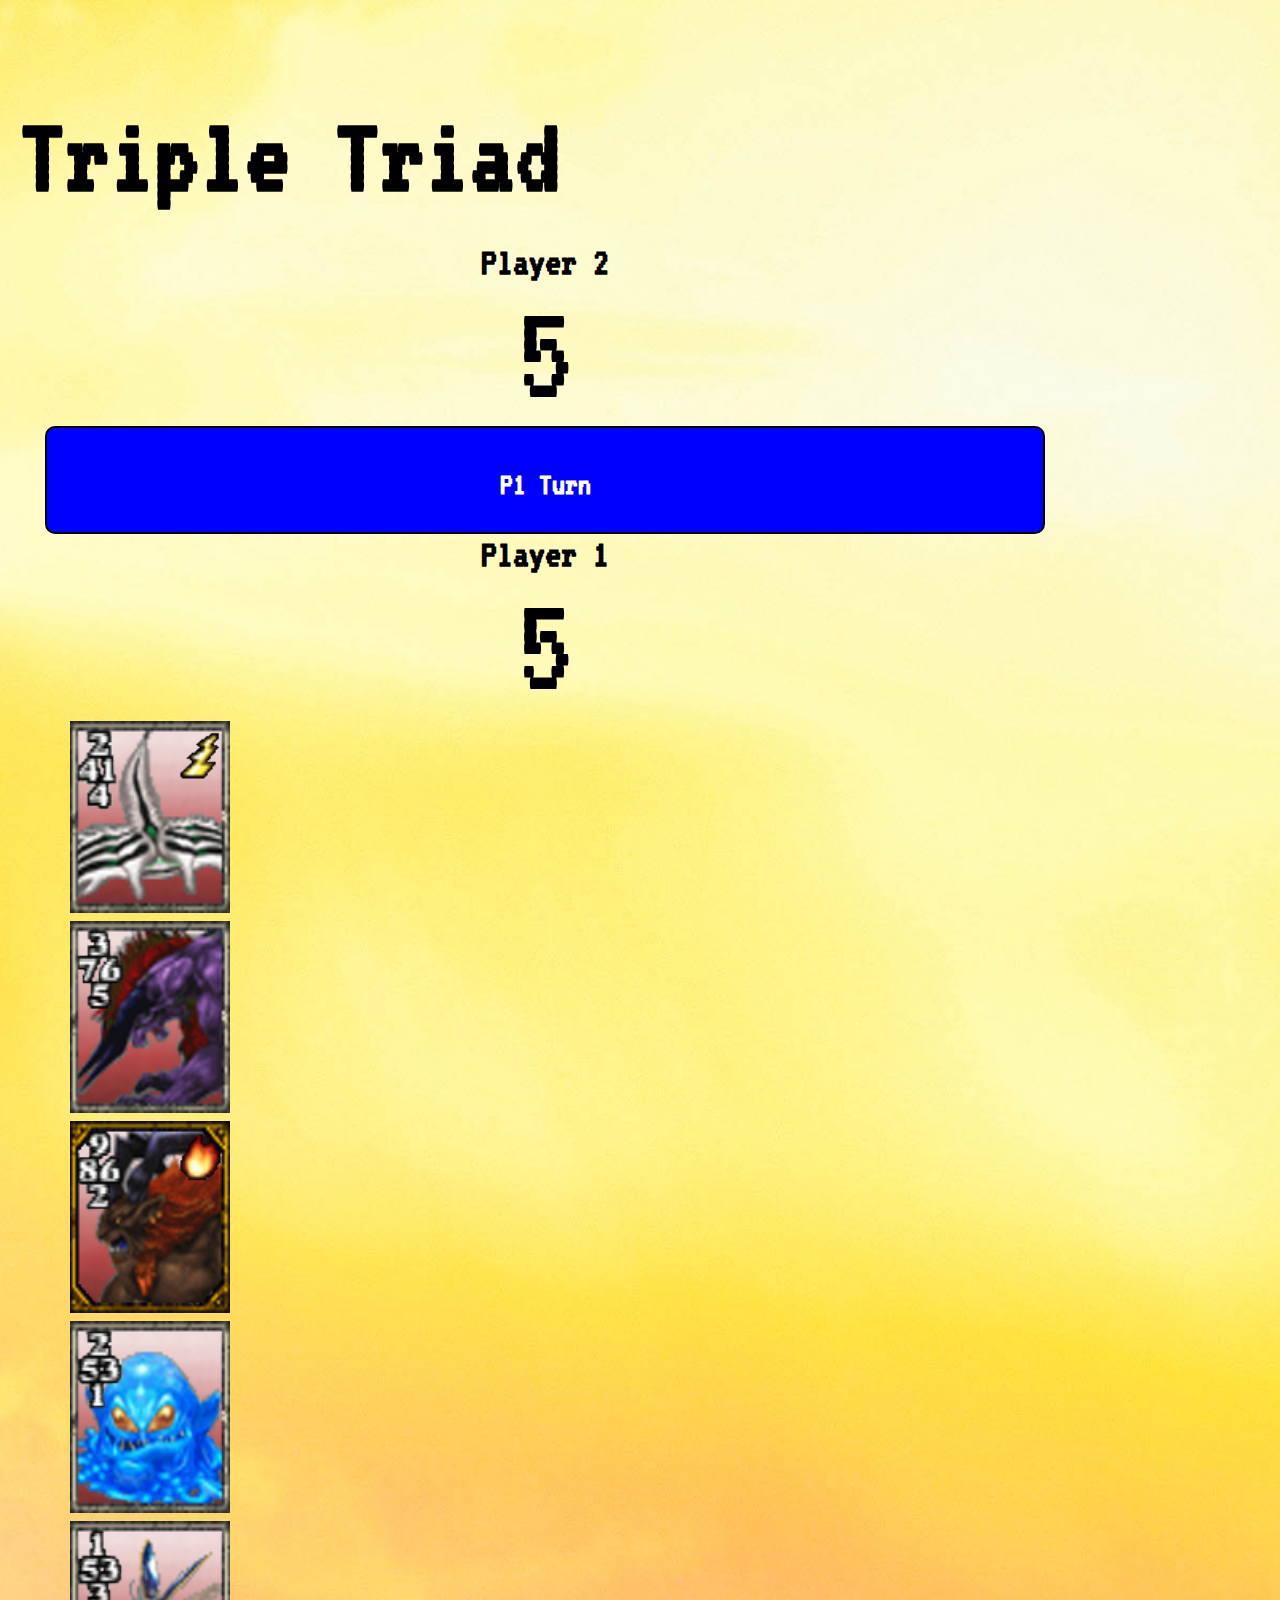
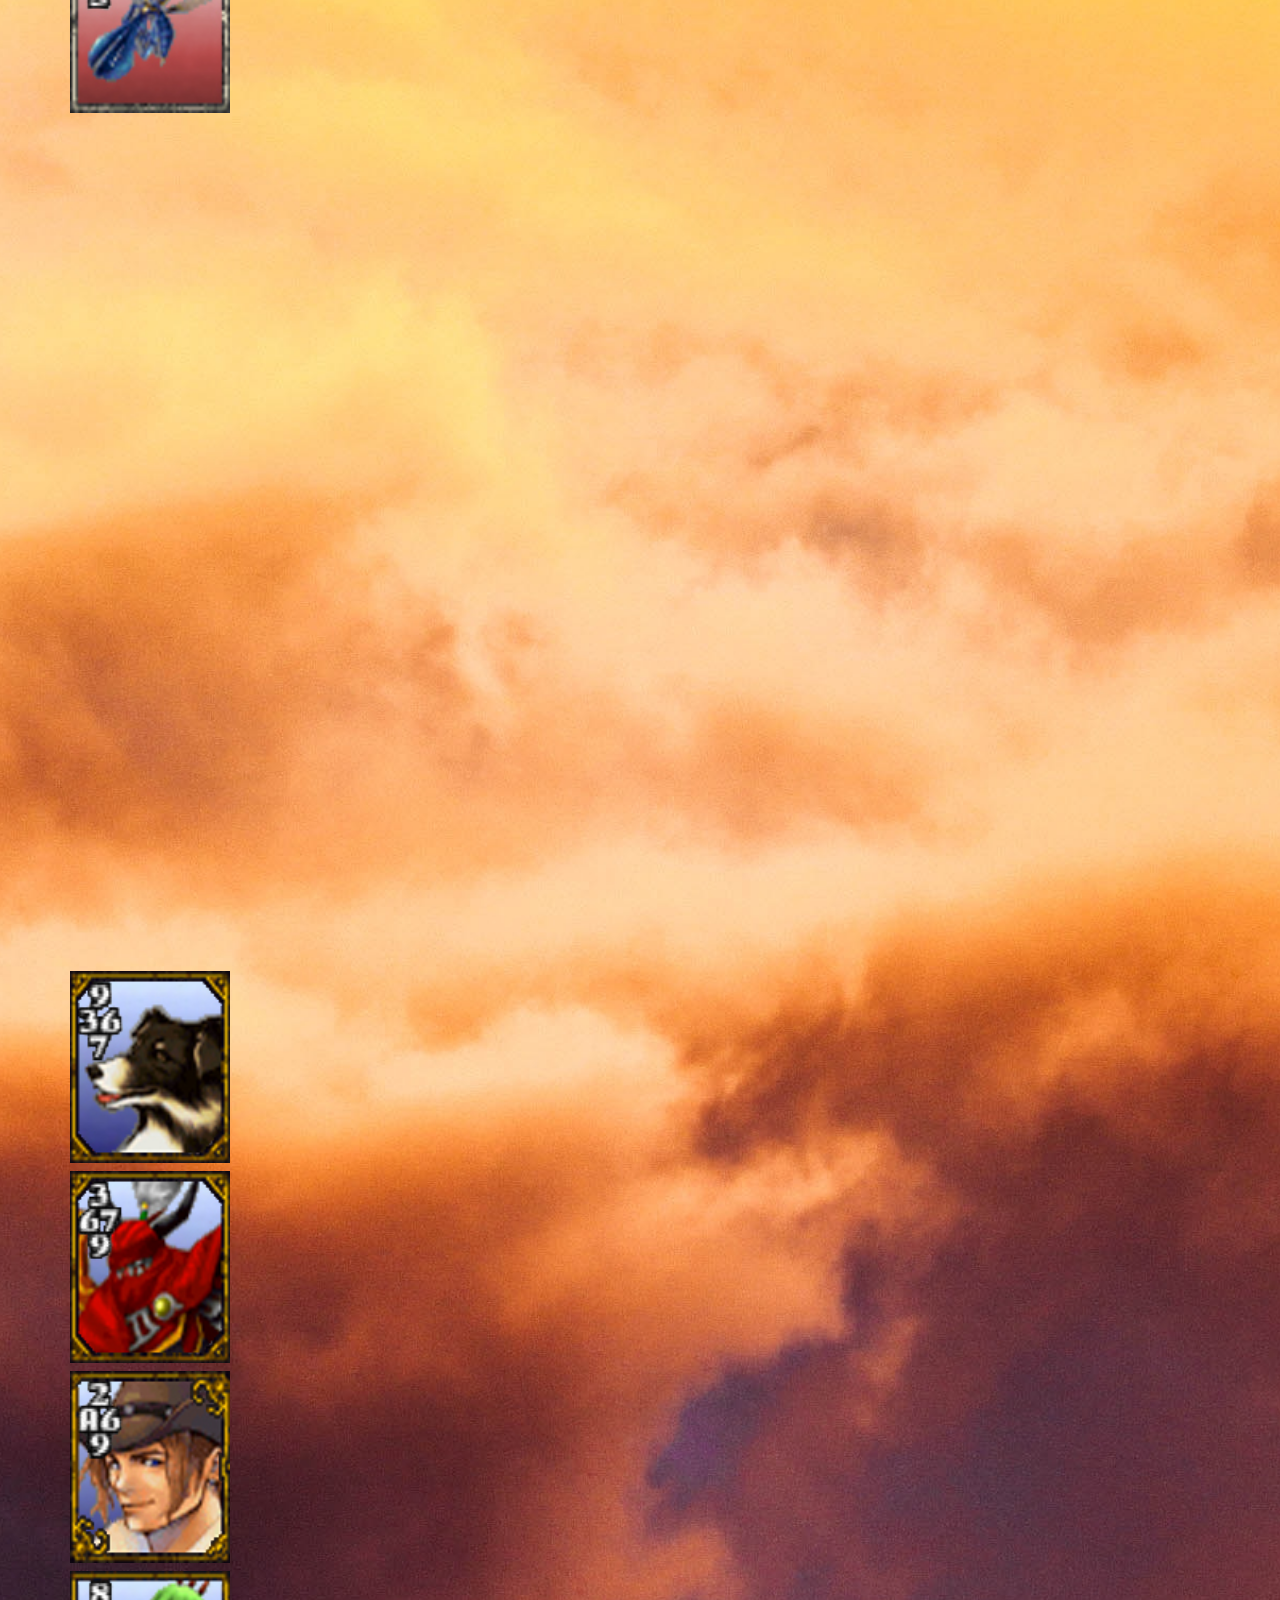
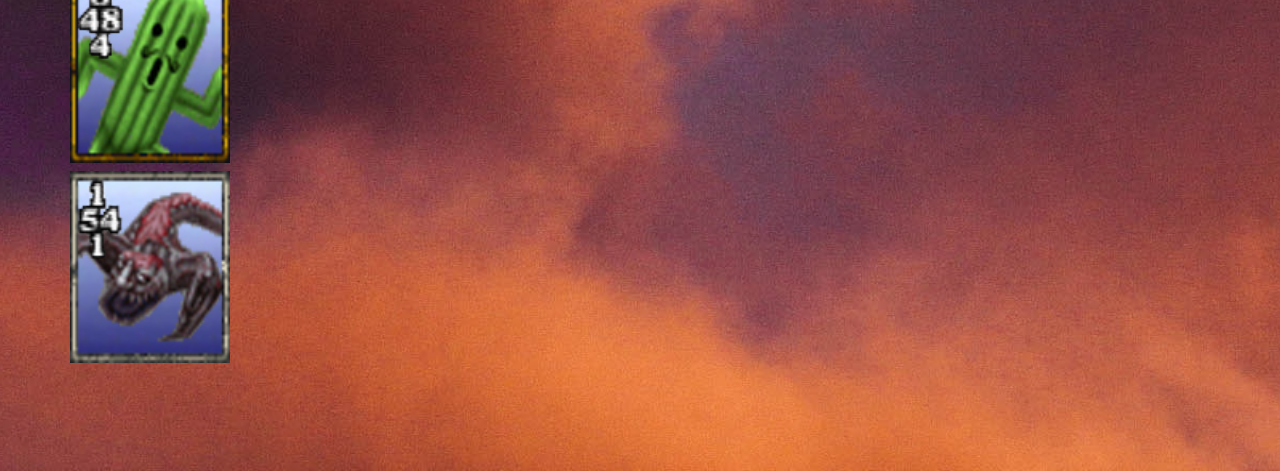
==== commit e3fc1177: "Do some adjustments and create intro page" ====
--- a/index.html
+++ b/index.html
@@ -20,28 +20,32 @@
     <!-- Linking the styles -->
     <link rel="stylesheet" href="./assets/styles/style.css">
 </head>
+
 <body 
+    id="game-content"
     class="
         container
         d-flex
         flex-column
         justify-content-center
-        align-items-center">
+        align-items-center
+        game-content">
 
-    <div class="game-title">
+
+    <div class="game-title d-flex justify-content-center">
         <h1>Triple Triad</h1> 
     </div>
     <div class="game-info d-flex justify-content-between align-items-center mb-3">
         <div class="score">
             <h2>Player 2</h2>
-            <p>Score: <span id="score2">5</span></p>
+            <p><span id="score2">5</span></p>
         </div>
         <div class="turn color-blue">
             <p id="turn">P1 Turn</p>
         </div>
         <div class="score">
             <h2>Player 1</h2>
-            <p>Score: <span id="score1">5</span></p>
+            <p><span id="score1">5</span></p>
         </div>
     </div>
     
@@ -75,6 +79,8 @@
             <div card="4" class="col text-center player1-hands-cards"></div>
         </div>
     </div>  
+
+    
     
     
     <!-- Linking JS -->
--- a/assets/styles/style.css
+++ b/assets/styles/style.css
@@ -4,6 +4,9 @@
     background-color: #F6E9CF;
     height: 100%;
     background-image: url("../img/background-total.jpg");
+    background-position: center;
+    background-size: cover;
+    background-repeat: no-repeat;
 }
 
 /* .board-area {
@@ -13,13 +16,14 @@
     background-position: center;
 } */
 
+
 #main-board {
     background-image: url(../img/background_HD.png);
     background-repeat: no-repeat;
     background-size:cover;
-    background-position: center;
+    background-position:10px;
     height: 600px;
-    width: 500px;
+    width: 530px;
     margin-bottom: 150px;
 }
 
@@ -32,7 +36,9 @@
 .game-info {
     width: 1000px;
     text-align: center;
-    margin-left: 10px;
+    margin-left: 25px;
+    /* margin-right: 135px; */
+    margin-bottom: 0px;
 }
 
 .turn {
@@ -46,11 +52,13 @@
 
 .score h2 {
     font-size: 40px;
+    margin: 0;
 }
 
 .score p, 
 .score span {
-    font-size: 32px;
+    font-size: 144px;
+    margin: 0;
 }
 
 
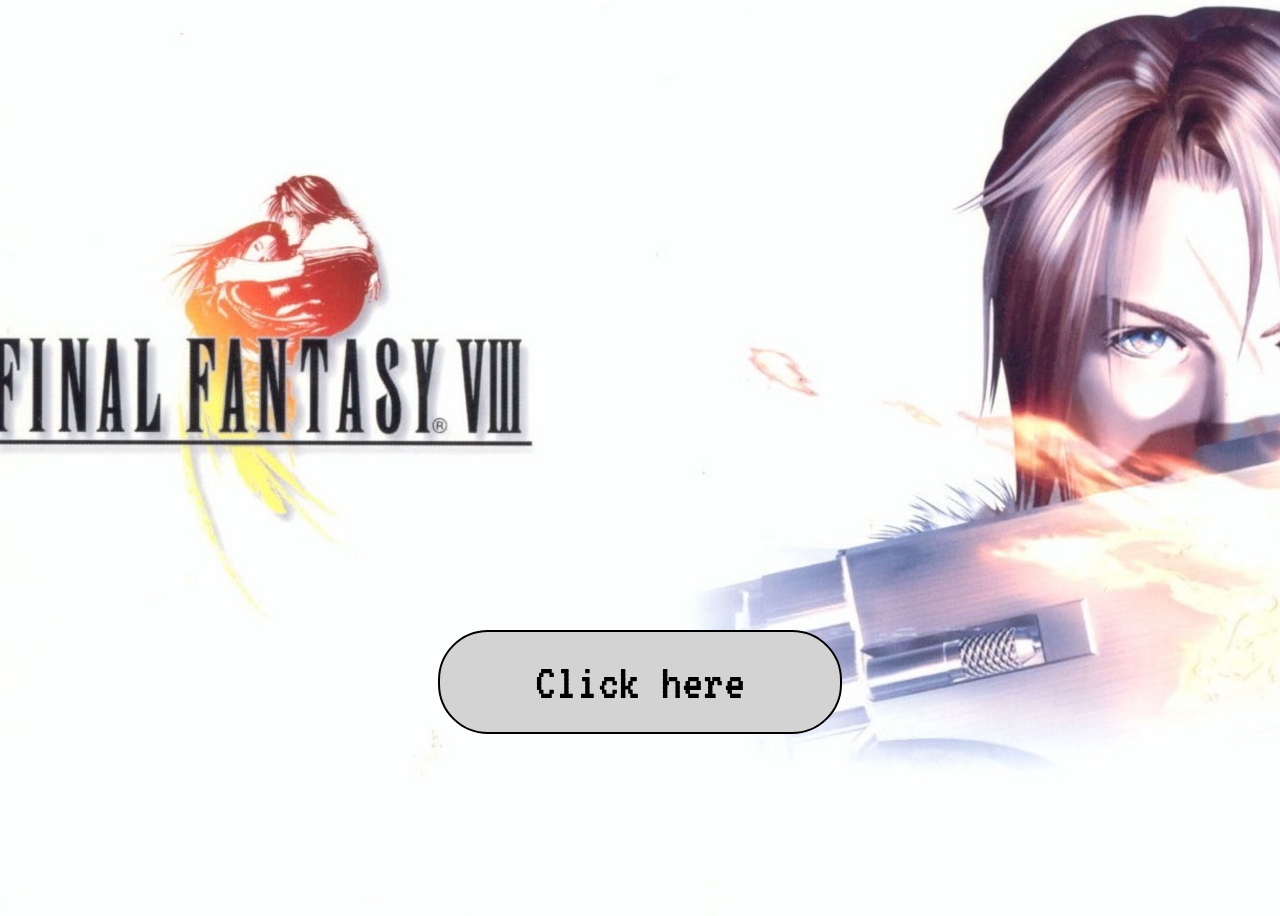
==== commit ff4d88af: "Add hover effects" ====
--- a/index.html
+++ b/index.html
@@ -4,88 +4,21 @@
     <meta charset="UTF-8">
     <meta http-equiv="X-UA-Compatible" content="IE=edge">
     <meta name="viewport" content="width=device-width, initial-scale=1.0">
-    <title>Triple Triad</title>
     
     <!-- Font -->
     <link rel="preconnect" href="https://fonts.googleapis.com"> 
     <link rel="preconnect" href="https://fonts.gstatic.com" crossorigin> 
     <link href="https://fonts.googleapis.com/css2?family=VT323&display=swap" rel="stylesheet">
-
-    <!-- Link to Bootstratp -->
-    <link 
-        rel="stylesheet" 
-        href="https://cdn.jsdelivr.net/npm/bootstrap@5.1.0/dist/css/bootstrap.min.css" integrity="sha384-KyZXEAg3QhqLMpG8r+8fhAXLRk2vvoC2f3B09zVXn8CA5QIVfZOJ3BCsw2P0p/We" crossorigin="anonymous"
-    />
-
-    <!-- Linking the styles -->
-    <link rel="stylesheet" href="./assets/styles/style.css">
+    
+    <link rel="stylesheet" href="./assets/styles/style_start.css">
+    <title>Triple Triad</title>
 </head>
-
-<body 
-    id="game-content"
-    class="
-        container
-        d-flex
-        flex-column
-        justify-content-center
-        align-items-center
-        game-content">
-
-
-    <div class="game-title d-flex justify-content-center">
-        <h1>Triple Triad</h1> 
-    </div>
-    <div class="game-info d-flex justify-content-between align-items-center mb-3">
-        <div class="score">
-            <h2>Player 2</h2>
-            <p><span id="score2">5</span></p>
-        </div>
-        <div class="turn color-blue">
-            <p id="turn">P1 Turn</p>
-        </div>
-        <div class="score">
-            <h2>Player 1</h2>
-            <p><span id="score1">5</span></p>
-        </div>
-    </div>
+<body>
+    <h2 class="none">TRIPLE TRIAD</h2>
+    <p id="here" class="click"><a href="#">Click here</a></p>
+    <p id="text" class="text none">This game was inspired by the original Triple Triad Game from Final Fantasy VIII. Enjoy :)</p>
+    <button id="button" class="start-game none"><a href="./index1.html">START GAME</a></button>
     
-    <div class="board-area d-flex align-items-center">
-        
-        <div id="player2-hands" class="row d-flex flex-column justify-content-center align-items-center player-hands">
-            <div card="0" class="col text-center player2-hands-cards"></div>
-            <div card="1" class="col text-center player2-hands-cards"></div>
-            <div card="2" class="col text-center player2-hands-cards"></div>
-            <div card="3" class="col text-center player2-hands-cards"></div>
-            <div card="4" class="col text-center player2-hands-cards"></div>
-        </div>
-        
-        <div id="main-board" class="row tile-row d-flex justify-content-between align-items-center">
-            <div id="0" class="col-4 text-center tile"></div>
-            <div id="1" class="col-4 text-center tile"></div>
-            <div id="2" class="col-4 text-center tile"></div>
-            <div id="3" class="col-4 text-center tile"></div>
-            <div id="4" class="col-4 text-center tile"></div>
-            <div id="5" class="col-4 text-center tile"></div>
-            <div id="6" class="col-4 text-center tile"></div>
-            <div id="7" class="col-4 text-center tile"></div>
-            <div id="8" class="col-4 text-center tile"></div>
-        </div>
-        
-        <div id="player1-hands" class="row d-flex flex-column justify-content-center align-items-center player-hands">
-            <div card="0" class="col text-center player1-hands-cards"></div>
-            <div card="1" class="col text-center player1-hands-cards"></div>
-            <div card="2" class="col text-center player1-hands-cards"></div>
-            <div card="3" class="col text-center player1-hands-cards"></div>
-            <div card="4" class="col text-center player1-hands-cards"></div>
-        </div>
-    </div>  
-
-    
-    
-    
-    <!-- Linking JS -->
-    <script src="./assets/scripts/game.js"></script>
-    <script src="./assets/scripts/index.js"></script>
-
+    <script src="./assets/scripts/index_start.js"></script>
 </body>
 </html>--- a/assets/styles/style_start.css
+++ b/assets/styles/style_start.css
@@ -0,0 +1,65 @@
+body {
+    background-image: url(../img/background_start.jpg);
+    background-repeat: no-repeat;
+    background-position: center;
+    background-size: cover;
+    height: 100vh;
+    display: flex;
+    flex-direction: column;
+    justify-content: center;
+    align-items: center;
+    font-family: 'VT323', monospace;
+}
+
+h2 {
+    font-size: 114px;
+    text-align: center;
+    margin-bottom: 400px;
+    justify-content: center;
+    align-self: center;
+    display: flex;
+}
+
+.none {
+    display: none;
+}
+
+.click {
+    border: 2px solid black;
+    width: 400px;
+    height: 100px;
+    line-height: 100px;
+    border-radius: 50px;
+    text-align: center;
+    background-color: lightgray;
+    font-size: 52px;
+    margin-top: 500px;
+    
+}
+
+.click a {
+    text-decoration: none;
+    color: black
+}
+
+.text {
+    font-size: 42px;
+    margin-top: 600px;
+    text-align: center;
+    
+}
+
+.start-game {
+    height: 100px;
+    width: 250px;
+    border-radius: 50px;
+    margin-top: 50px;
+    
+}
+
+.start-game a {
+    text-decoration: none;
+    color: black;
+    font-size: 42px;
+    font-family: 'VT323', monospace;
+}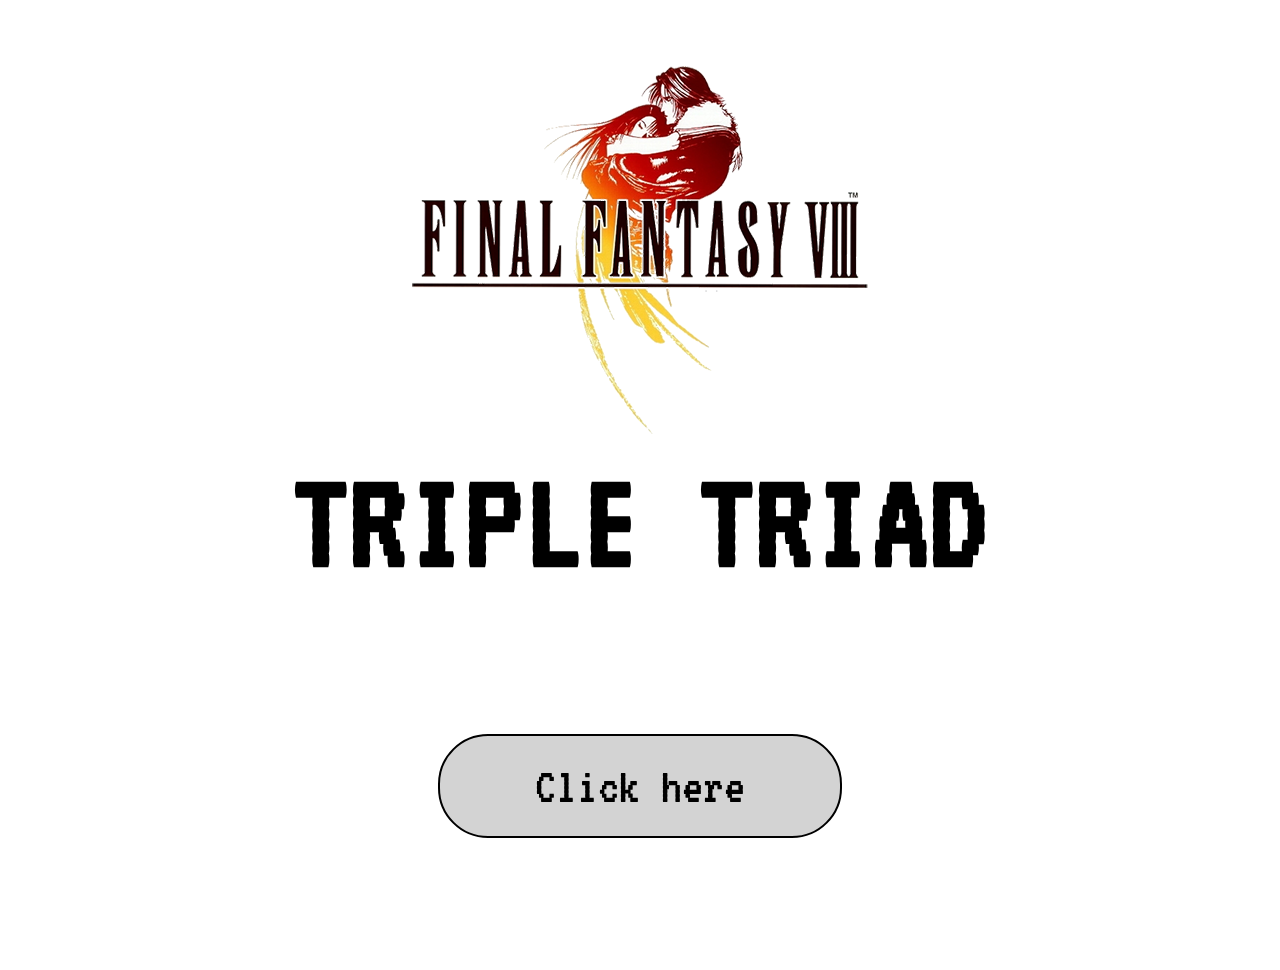
==== commit bc2f4738: "Optimize some stylings" ====
--- a/index.html
+++ b/index.html
@@ -14,7 +14,8 @@
     <title>Triple Triad</title>
 </head>
 <body>
-    <h2 class="none">TRIPLE TRIAD</h2>
+    <img src="./assets/img/finalfantasy_logo.png" alt="Final Fantasy Logo">
+    <h2 class="">TRIPLE TRIAD</h2>
     <p id="here" class="click"><a href="#">Click here</a></p>
     <p id="text" class="text none">This game was inspired by the original Triple Triad Game from Final Fantasy VIII. Enjoy :)</p>
     <button id="button" class="start-game none"><a href="./index1.html">START GAME</a></button>
--- a/assets/styles/style_start.css
+++ b/assets/styles/style_start.css
@@ -1,23 +1,30 @@
 body {
-    background-image: url(../img/background_start.jpg);
+    /* background-image: url(../img/background_start.jpg);
     background-repeat: no-repeat;
     background-position: center;
-    background-size: cover;
-    height: 100vh;
+    background-size: cover; */
+    /* height: 100vh; */
     display: flex;
     flex-direction: column;
     justify-content: center;
     align-items: center;
     font-family: 'VT323', monospace;
+    background-color: white;
+    margin-top: 50px;
+    margin-bottom: 80px;
+}
+img {
+    margin: 0;
 }
 
 h2 {
-    font-size: 114px;
+    font-size: 144px;
     text-align: center;
-    margin-bottom: 400px;
+    margin-bottom: 20px;
     justify-content: center;
     align-self: center;
     display: flex;
+    margin-top: 0px;
 }
 
 .none {
@@ -33,7 +40,7 @@
     text-align: center;
     background-color: lightgray;
     font-size: 52px;
-    margin-top: 500px;
+    margin-top: 120px;
     
 }
 
@@ -44,7 +51,7 @@
 
 .text {
     font-size: 42px;
-    margin-top: 600px;
+    margin-top: 50px;
     text-align: center;
     
 }
@@ -53,7 +60,9 @@
     height: 100px;
     width: 250px;
     border-radius: 50px;
-    margin-top: 50px;
+    border: 3px solid black;
+    margin-top: 20px;
+    background-color: lightgray;
     
 }
 
@@ -62,4 +71,5 @@
     color: black;
     font-size: 42px;
     font-family: 'VT323', monospace;
+    
 }